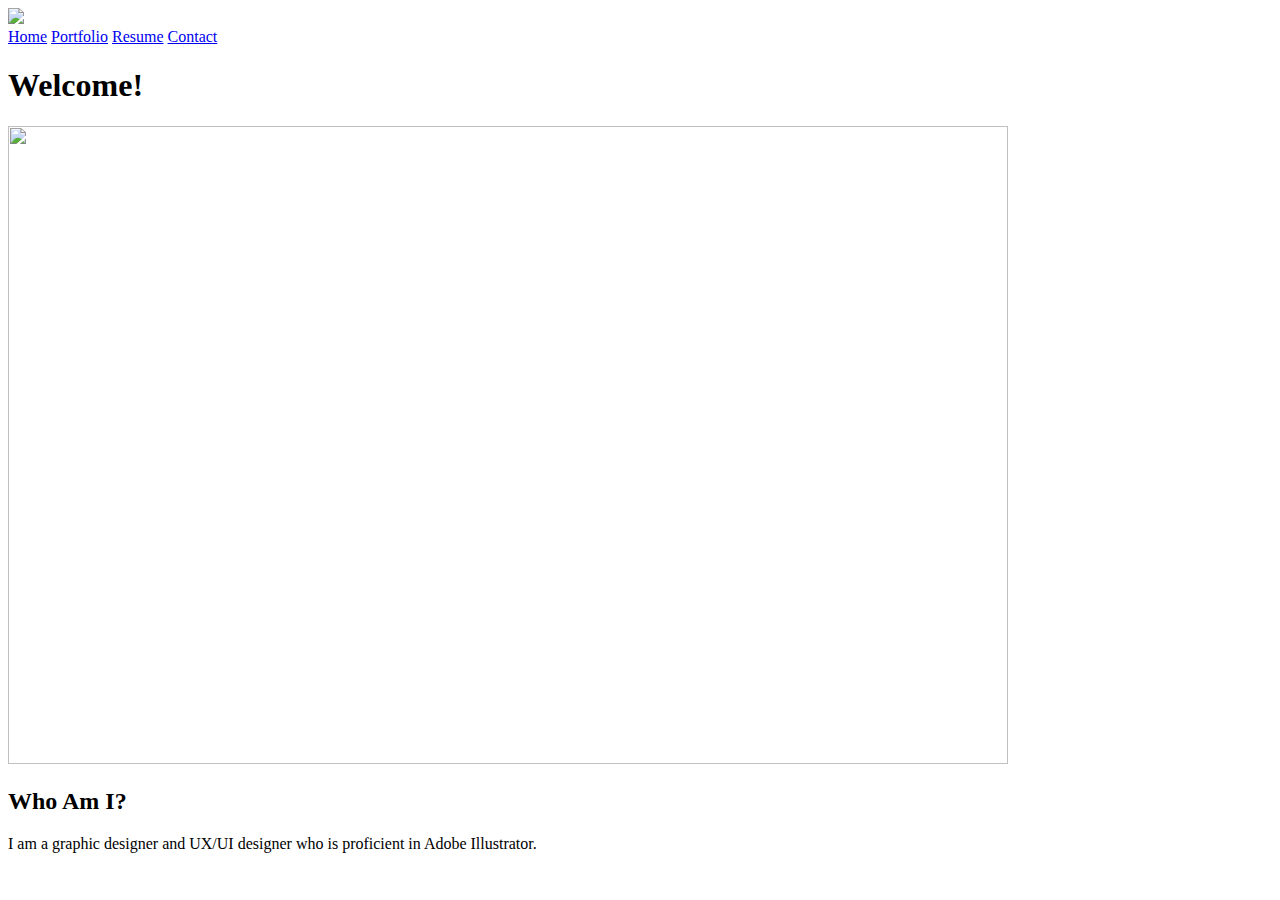
==== index.html @ e21f8df8 "Add files via upload" ====
<!DOCTYPE html>
<html lang="en">
<head>
    <meta charset="UTF-8">
    <meta name="viewport" content="width=device-width, initial-scale=1.0">
    <link rel="stylesheet" href="css/style.css">
    <title>Document</title>
</head>

<body>
   <div class="nav">
       <img class="logo" src="img/Newlogo-01.png">
       <div class="right">
           <a href="#">Home</a>
           <a href="#">Portfolio</a>
           <a href="#">Resume</a>
           <a href="#">Contact</a>
       </div>
   </div>
       
        <div class="welcome">
            <h1>Welcome!</h1>
        </div>
    <div class="background">
        <div class="column">
            <img src="img/IMG_1229.jpg" width="1000px" height="638px" class="profilepic">
            <div class="profileimg"></div>
            <h2>Who Am I?</h2>
            <p>I am a graphic designer and UX/UI designer who is proficient in Adobe Illustrator.</p>

        </div>
    </div>    
</body>

</html>
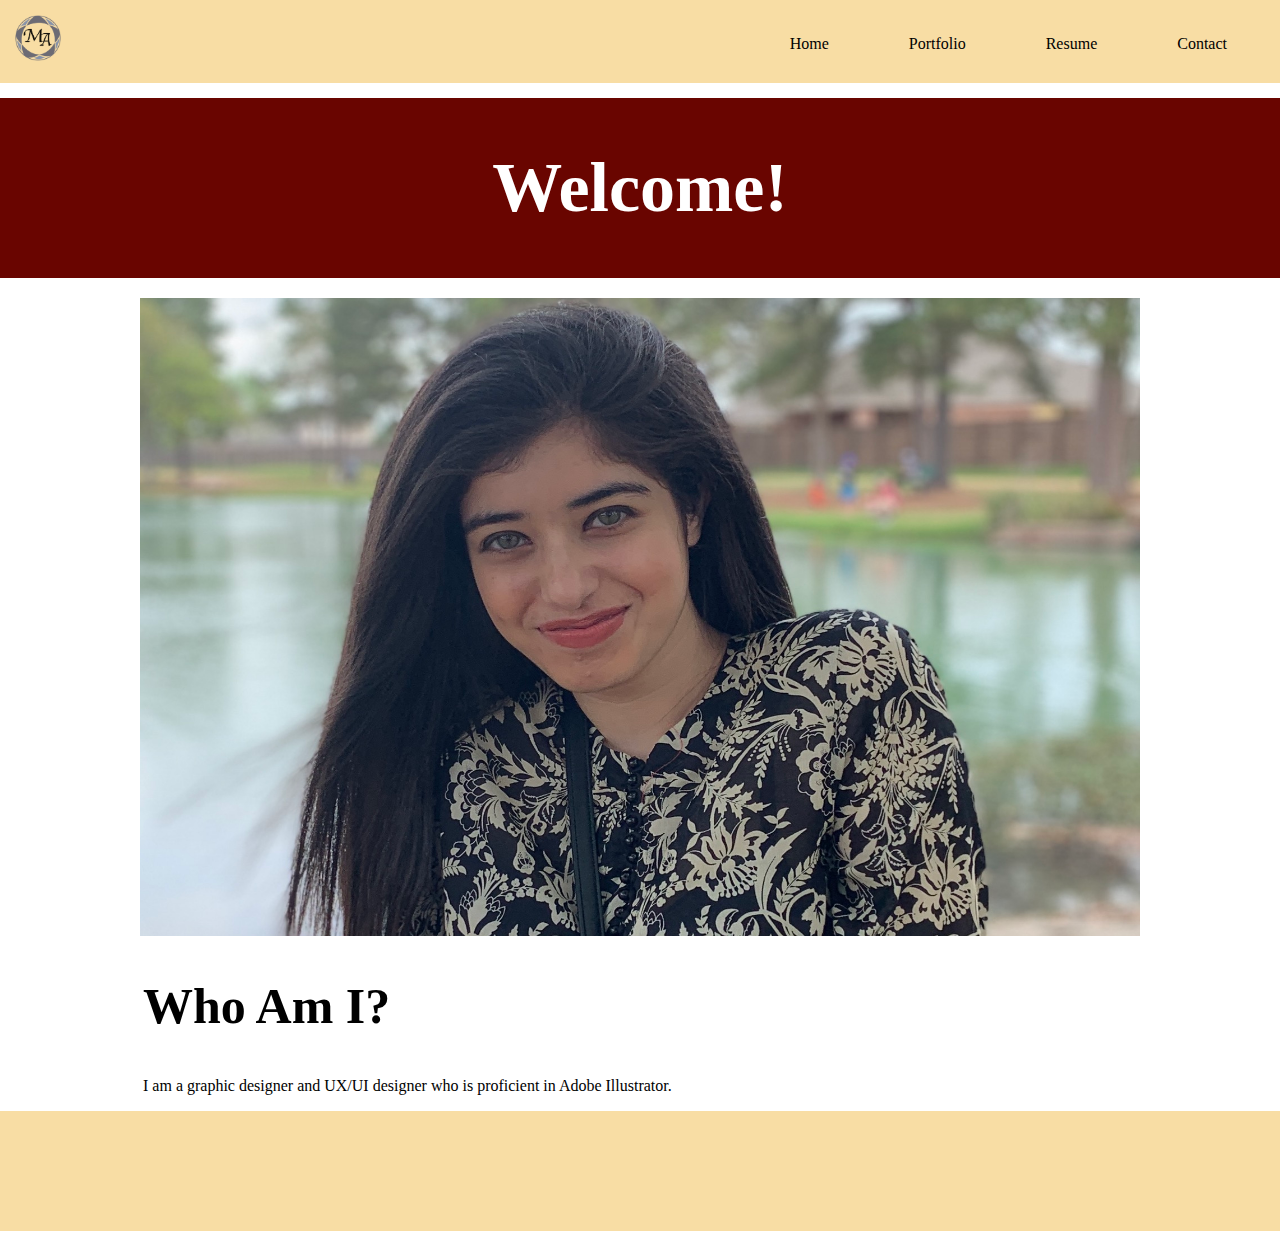
==== commit e16ca745: "changes" ====
--- a/index.html
+++ b/index.html
@@ -32,4 +32,6 @@
     </div>    
 </body>
 
+<footer></footer>
+
 </html>--- a/css/style.css
+++ b/css/style.css
@@ -0,0 +1,80 @@
+.nav {
+    display: flex;
+    background-color: #F8DDA4;
+    padding: 20px;
+    margin-top: -15px;
+    margin-left: -15px;
+    margin-right: -15px;
+}
+
+.logo, .right {
+    height: 50px;
+    display: flex;
+    justify-content: center;
+    align-items: flex-end;
+}
+
+.right a {
+    color: black;
+    padding: 10px;
+    text-decoration: none;
+    float: right;
+    padding-left: 40px;
+    padding-right: 40px;
+}
+
+.right {
+    width: 100%;
+    display: flex;
+    justify-content: flex-end;
+}
+
+.logo {
+    display: flex;
+    justify-content: flex-start;
+    align-items: center;
+}
+
+.welcome {
+    background-color: #690500;
+    margin-top: 15px;
+    text-align: center;
+    font-size: 35px;
+    padding: 3px;
+    color: white;
+    margin-left: -15px;
+    margin-right: -15px;
+}
+
+
+h2, p {
+    padding-left: 75px;
+}
+
+h2 {
+    font-size: 50px;
+}
+
+.column {
+    margin-left: 60px;
+    margin-right: 60px;
+}
+
+.background {
+    background-image: url("img/19742.jpg");
+}
+
+.profilepic {
+    display: block;
+    margin-left: auto;
+    margin-right: auto;
+    padding-top: 20px;
+}
+
+footer {
+    background-color: #F8DDA4;
+    padding: 60px;
+    margin-left: -15px;
+    margin-right: -15px;
+    margin-bottom: -15px;
+}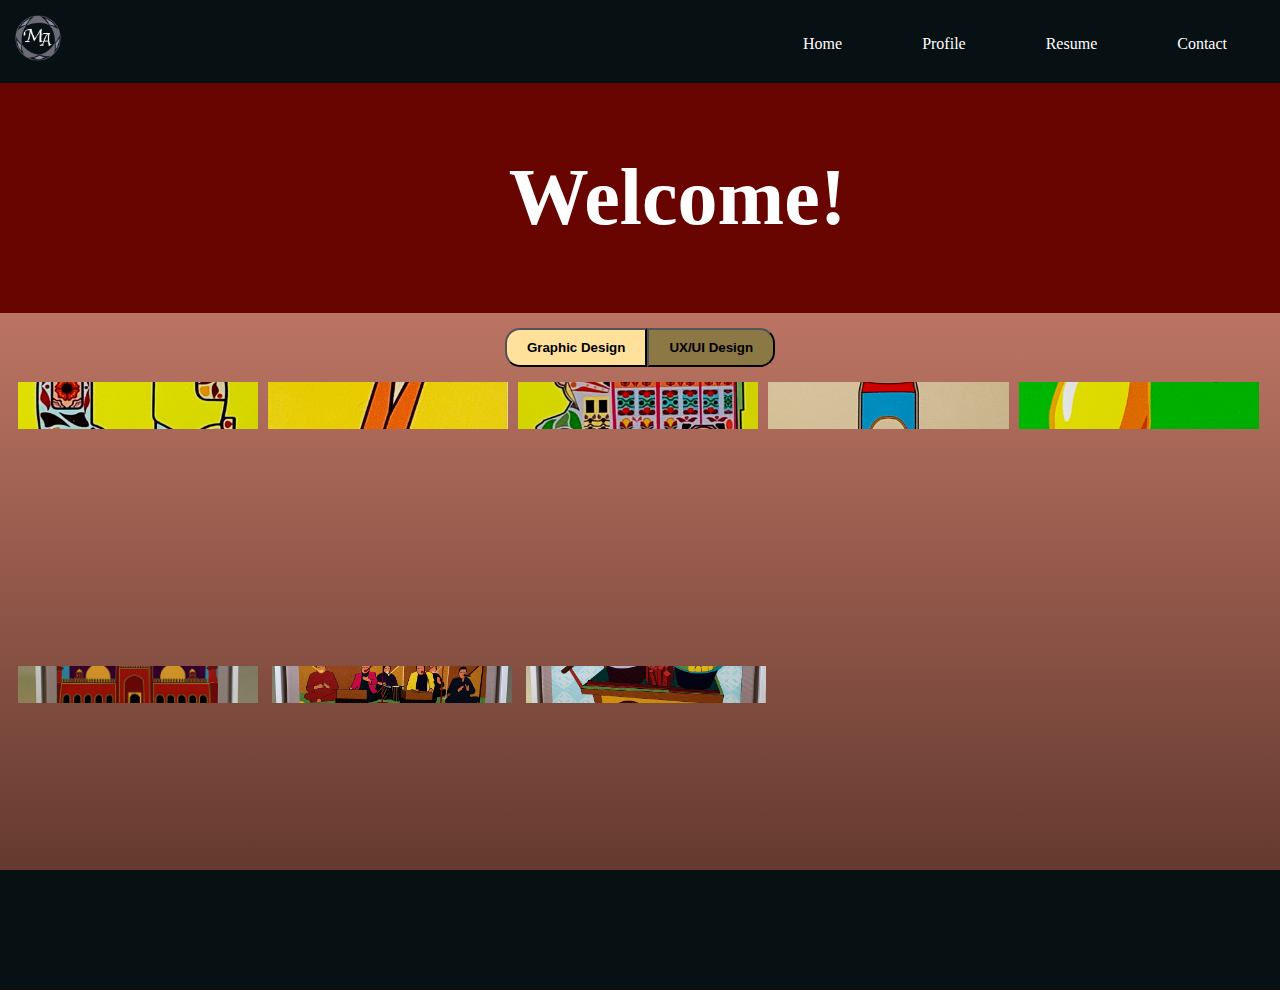
==== commit 49776792: "Changes" ====
--- a/index.html
+++ b/index.html
@@ -9,25 +9,43 @@
 
 <body>
    <div class="nav">
-       <img class="logo" src="img/Newlogo-01.png">
+       <img class="logo" src="img/Newlogo-12.png">
        <div class="right">
            <a href="#">Home</a>
-           <a href="#">Portfolio</a>
+           <a href="#">Profile</a>
            <a href="#">Resume</a>
            <a href="#">Contact</a>
        </div>
    </div>
-       
+    
+   <div class="background">
         <div class="welcome">
-            <h1>Welcome!</h1>
+            <h2>Welcome!</h2>
         </div>
-    <div class="background">
-        <div class="column">
-            <img src="img/IMG_1229.jpg" width="1000px" height="638px" class="profilepic">
-            <div class="profileimg"></div>
-            <h2>Who Am I?</h2>
-            <p>I am a graphic designer and UX/UI designer who is proficient in Adobe Illustrator.</p>
 
+        <div class="buttons">
+            <button class="button graphicdesign">Graphic Design</button>
+            <button class="button uxui">UX/UI Design</button>
+        </div>
+        <div class="gallery">
+            <div class="row1">
+                <img src="Graphic Design/IMG_0782-01.jpg">
+                <img src="Graphic Design/IMG_0784-01.jpg">
+                <img src="Graphic Design/IMG_0785-01.jpg">
+                <img src="Graphic Design/IMG_0786-01.jpg">
+                <img src="Graphic Design/IMG_0787-01.jpg">
+            </div>
+            <div class="row2">
+                <img src="Graphic Design/HPSquare2.pdf">
+                <img src="Graphic Design/HpSquare3.pdf">
+                <img src="Graphic Design/HPDigitalSign.pdf" class="sign">
+                <img src="Graphic Design/HPOsquare.pdf">
+            </div>
+            <div class="row3">
+                <img src="Graphic Design/IMG_0766.JPG">
+                <img src="Graphic Design/IMG_0767.JPG">
+                <img src="Graphic Design/IMG_0769.jpg">
+            </div>
         </div>
     </div>    
 </body>
--- a/css/style.css
+++ b/css/style.css
@@ -1,6 +1,6 @@
 .nav {
     display: flex;
-    background-color: #F8DDA4;
+    background-color: #071013;
     padding: 20px;
     margin-top: -15px;
     margin-left: -15px;
@@ -15,7 +15,7 @@
 }
 
 .right a {
-    color: black;
+    color: white;
     padding: 10px;
     text-decoration: none;
     float: right;
@@ -35,20 +35,11 @@
     align-items: center;
 }
 
-.welcome {
-    background-color: #690500;
-    margin-top: 15px;
-    text-align: center;
-    font-size: 35px;
-    padding: 3px;
-    color: white;
-    margin-left: -15px;
-    margin-right: -15px;
-}
 
 
 h2, p {
     padding-left: 75px;
+    color: white;
 }
 
 h2 {
@@ -60,9 +51,6 @@
     margin-right: 60px;
 }
 
-.background {
-    background-image: url("img/19742.jpg");
-}
 
 .profilepic {
     display: block;
@@ -72,9 +60,90 @@
 }
 
 footer {
-    background-color: #F8DDA4;
+    background-color: #071013;
     padding: 60px;
     margin-left: -15px;
     margin-right: -15px;
     margin-bottom: -15px;
+    margin-top: -15px;
+}
+
+.background {
+    background-image: linear-gradient(to bottom, #E08D79, #63382E);
+    margin-left: -15px;
+    margin-right: -15px;
+    margin-bottom: -15px;
+    padding-bottom: 30px;
+}
+
+.graphicdesign {
+    background-color: #FFE19C;
+    padding-top: 10px;
+    padding-bottom: 10px;
+    padding-left: 20px;
+    padding-right: 20px;
+    margin-top: 15px;
+    text-align: center;
+    font-weight: bold;
+    border-top-left-radius: 15px;
+    border-bottom-left-radius: 15px;
+}
+
+.uxui {
+    background-color: #8B7845;
+    padding-top: 10px;
+    padding-bottom: 10px;
+    padding-left: 20px;
+    padding-right: 20px;
+    margin-top: 15px;
+    text-align: center;
+    font-weight: bold;
+    border-top-right-radius: 15px;
+    border-bottom-right-radius: 15px;
+}
+
+.buttons {
+    display: flex;
+    flex-direction: row;
+    justify-content: center;
+}
+
+.gallery {
+    display: grid;
+    grid-template-rows: 5 3vw;
+    margin-top: 10px;
+    margin-right: 10px;
+    margin-left: 20px;
+}
+
+.row1 {
+    display: flex;
+    flex-direction: row;
+}
+
+.gallery img {
+    width: 19%;
+    height: 19%;
+    object-fit: cover;
+    padding: 5px;
+}
+
+.row2 {
+    display: flex;
+    flex-direction: row;
+    flex-wrap: wrap;
+}
+
+.welcome {
+    background-color: #690500;
+    color: white;
+    padding-top: 3px;
+    padding-bottom: 3px;
+    padding-right: 20px;
+    padding-left: 20px;
+    text-align: center;
+}
+
+h2 {
+    font-size: 80px;
 }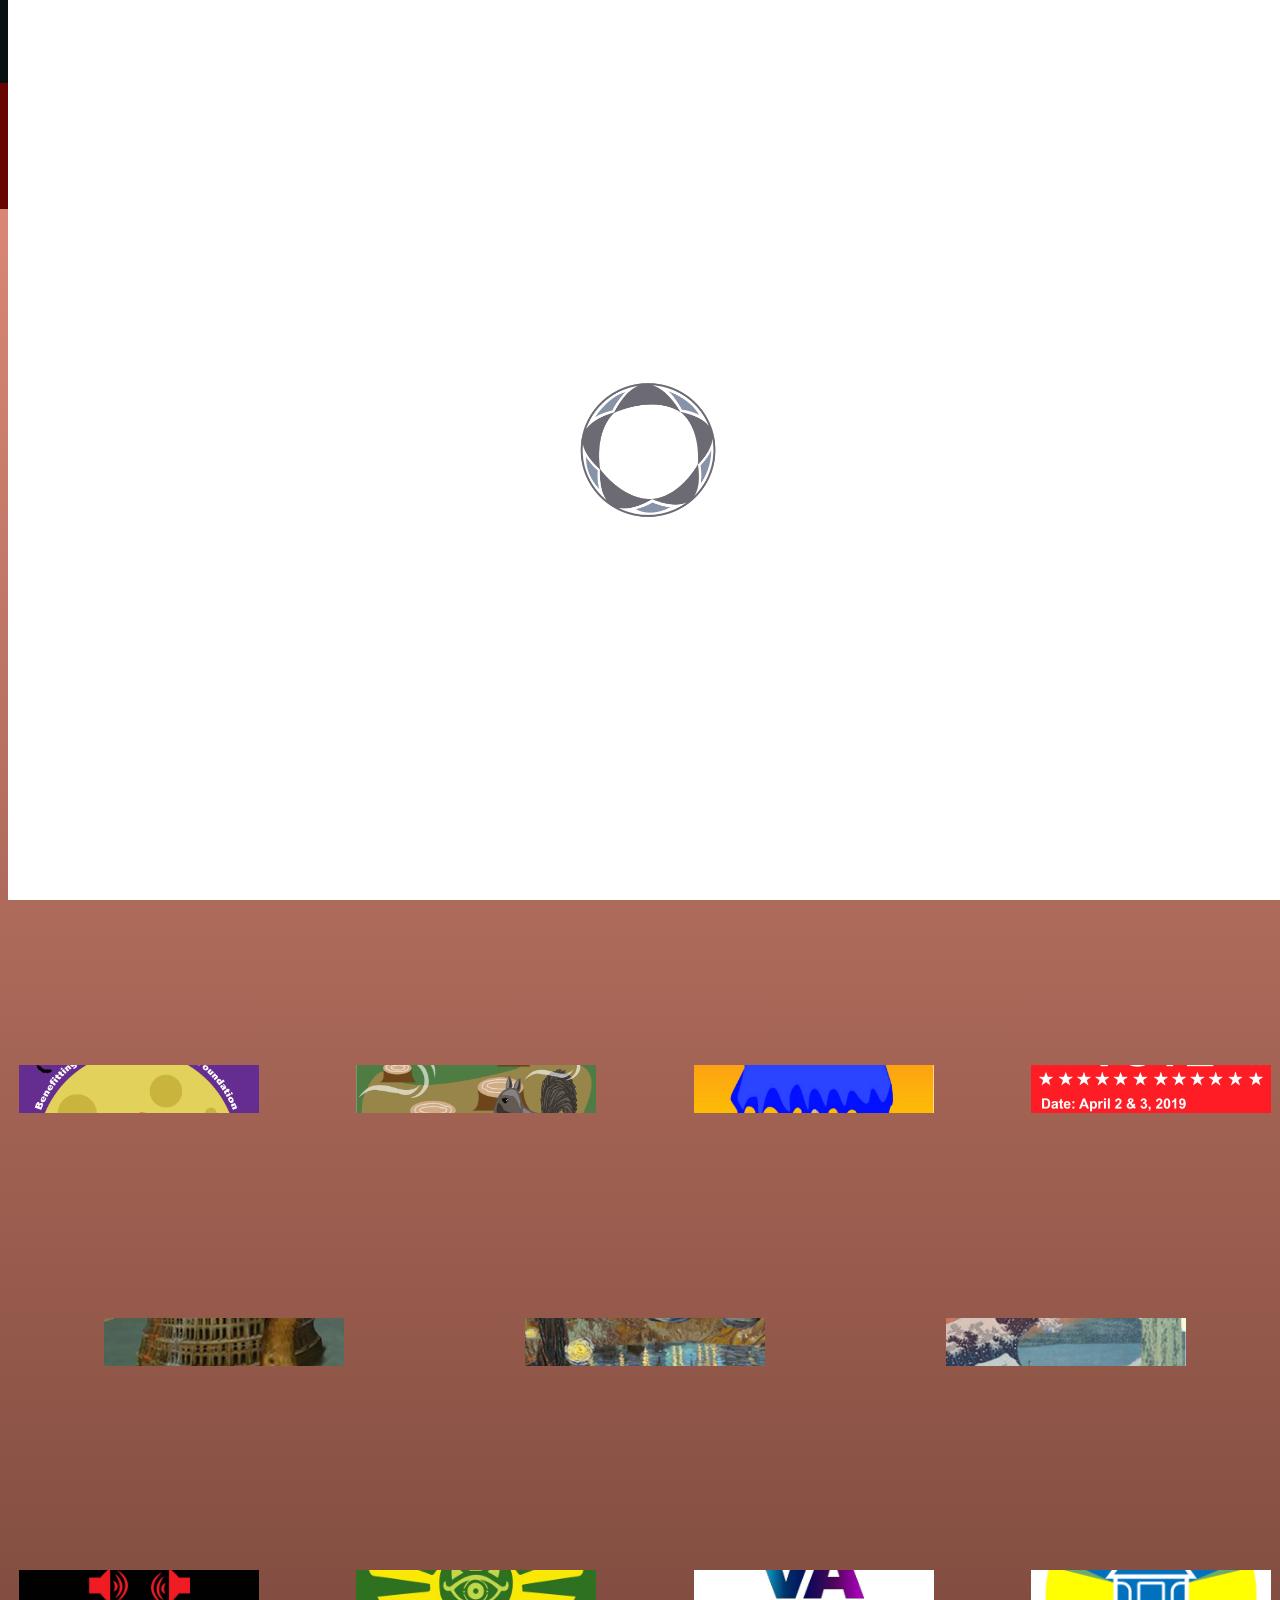
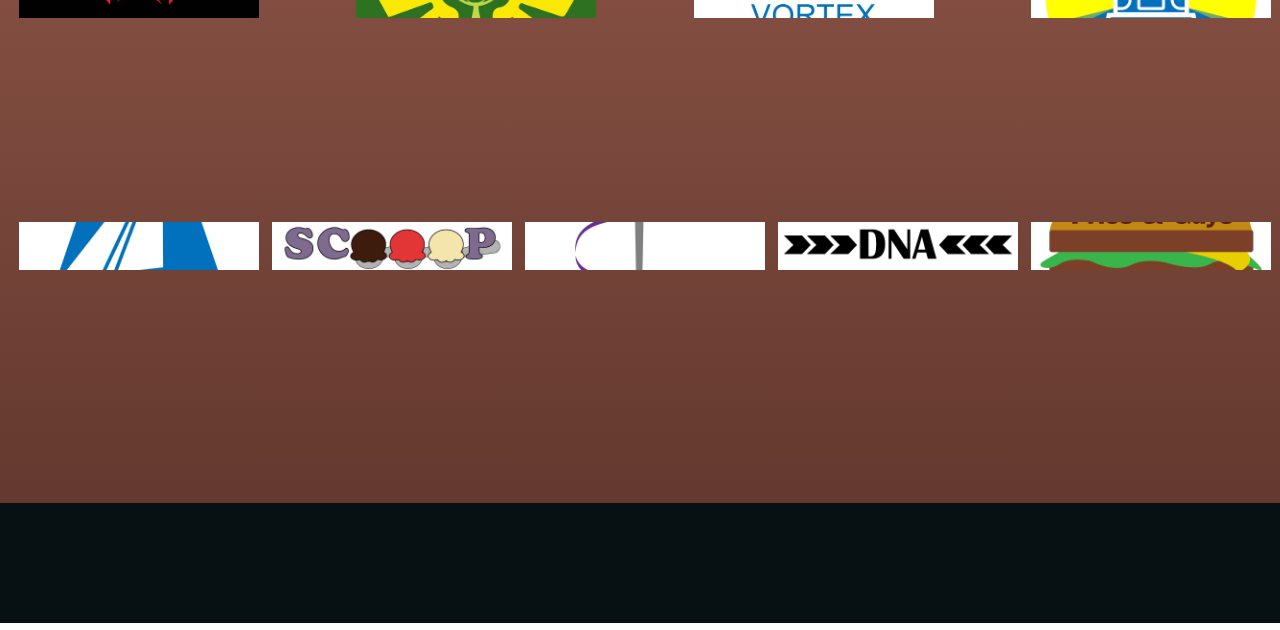
==== commit d8c0e14a: "iterated version 1" ====
--- a/index.html
+++ b/index.html
@@ -19,37 +19,65 @@
    </div>
     
    <div class="background">
-        <div class="welcome">
-            <h2>Welcome!</h2>
+        <div class="banner">
+            <h2 class="welcome">Welcome!</h2>
         </div>
 
         <div class="buttons">
             <button class="button graphicdesign">Graphic Design</button>
             <button class="button uxui">UX/UI Design</button>
         </div>
+
         <div class="gallery">
             <div class="row1">
-                <img src="Graphic Design/IMG_0782-01.jpg">
-                <img src="Graphic Design/IMG_0784-01.jpg">
-                <img src="Graphic Design/IMG_0785-01.jpg">
-                <img src="Graphic Design/IMG_0786-01.jpg">
-                <img src="Graphic Design/IMG_0787-01.jpg">
+                <img class="imgthumbnail" src="Graphic Design/thesis1-01.jpg">
+                <img class="imgthumbnail" src="Graphic Design/thesis2-01.jpg">
+                <img class="imgthumbnail" src="Graphic Design/thesis3-01.jpg">
             </div>
             <div class="row2">
-                <img src="Graphic Design/HPSquare2.pdf">
-                <img src="Graphic Design/HpSquare3.pdf">
-                <img src="Graphic Design/HPDigitalSign.pdf" class="sign">
-                <img src="Graphic Design/HPOsquare.pdf">
+                <img class="imgthumbnail" src="Graphic Design/IMG_0782-01.jpg">
+                <img class="imgthumbnail" src="Graphic Design/IMG_0784-01.jpg">
+                <img class="imgthumbnail" src="Graphic Design/IMG_0785-01.jpg">
+                <img class="imgthumbnail" src="Graphic Design/IMG_0786-01.jpg">
+                <img class="imgthumbnail" src="Graphic Design/IMG_0787-01.jpg">
             </div>
             <div class="row3">
-                <img src="Graphic Design/IMG_0766.JPG">
-                <img src="Graphic Design/IMG_0767.JPG">
-                <img src="Graphic Design/IMG_0769.jpg">
+                <img class="imgthumbnail" src="Graphic Design/HPSquare2-01.jpg">
+                <img class="imgthumbnail" src="Graphic Design/HpSquare3.jpg">
+                <img class="imgthumbnail" src="Graphic Design/HPDigitalSignSqaure-01.jpg">
+                <img class="imgthumbnail" src="Graphic Design/HPOsquare.jpg">
+            </div>
+            <div class="row4">
+                <img class="imgthumbnail" src="Graphic Design/BooBashSqaure-01.jpg">
+                <img class="imgthumbnail" src="Graphic Design/Environment poster sqaure 2-01.jpg">
+                <img class="imgthumbnail" src="Graphic Design/Environment Poster Square 2-01-01.jpg">
+                <img class="imgthumbnail" src="Graphic Design/SGADebate&VoteSquare-01.jpg">
+            </div>
+            <div class="row5">
+                <img class="imgthumbnail" src="Graphic Design/Alt Fibres Homework part 1.jpg">
+                <img class="imgthumbnail" src="Graphic Design/Alt Fibres Homework part 2-01.jpg">
+                <img class="imgthumbnail" src="Graphic Design/Alt Fibres Homework part 8-01.jpg">
+            </div>
+            <div class="row6">
+                <img class="imgthumbnail" src="Graphic Design/Logodesignday9-01.jpg">
+                <img class="imgthumbnail" src="Graphic Design/ZeldaGuide.jpg">
+                <img class="imgthumbnail" src="Graphic Design/VortexAnalytics.jpg">
+                <img class="imgthumbnail" src="Graphic Design/Designhil(1)-07.jpg">
+            </div>
+            <div class="row7">
+                <img class="imgthumbnail" src="Graphic Design/Designhil(1)-01.jpg">
+                <img class="imgthumbnail" src="Graphic Design/Designhil(1)-02.jpg">
+                <img class="imgthumbnail" src="Graphic Design/Designhil(1)-03.jpg">
+                <img class="imgthumbnail" src="Graphic Design/Designhil(1)-05.jpg">
+                <img class="imgthumbnail" src="Graphic Design/Designhil(1)-06.jpg">
             </div>
         </div>
     </div>    
 </body>
-
 <footer></footer>
-
+<div class="preloader">
+    <img src="Graphic Design/Newlogo-13.png" class="loading">
+</div>
+<script src="https://ajax.googleapis.com/ajax/libs/jquery/3.4.1/jquery.min.js"></script>
+<script src="js/index.js"></script>
 </html>--- a/css/style.css
+++ b/css/style.css
@@ -18,9 +18,10 @@
     color: white;
     padding: 10px;
     text-decoration: none;
-    float: right;
     padding-left: 40px;
     padding-right: 40px;
+    display: flex;
+    justify-content: flex-end;
 }
 
 .right {
@@ -106,35 +107,79 @@
     display: flex;
     flex-direction: row;
     justify-content: center;
+    margin: 20px;
 }
 
 .gallery {
     display: grid;
     grid-template-rows: 5 3vw;
-    margin-top: 10px;
+    margin-top: 20px;
     margin-right: 10px;
     margin-left: 20px;
+    margin-bottom: 20px;
 }
 
 .row1 {
     display: flex;
     flex-direction: row;
+    justify-content: center;
+}
+
+.row2 {
+    display: flex;
+    flex-direction: row;
+    justify-content: space-evenly;
 }
 
 .gallery img {
     width: 19%;
     height: 19%;
     object-fit: cover;
-    padding: 5px;
-}
-
-.row2 {
-    display: flex;
-    flex-direction: row;
-    flex-wrap: wrap;
-}
-
-.welcome {
+    padding: 6px;
+}
+
+.row3 {
+    display: flex;
+    flex-direction: row;
+    flex-wrap: wrap;
+    justify-content: center;
+}
+
+.row4 {
+    display: flex;
+    flex-direction: row;
+    flex-wrap: wrap;
+    justify-content: space-between;
+}
+
+.row5 {
+    display: flex;
+    flex-direction: row;
+    flex-wrap: wrap;
+    justify-content: space-around;
+}
+
+.row6 {
+    display: flex;
+    flex-direction: row;
+    flex-wrap: wrap;
+    justify-content: space-between;
+}
+
+.row7 {
+    display: flex;
+    flex-direction: row;
+    flex-wrap: wrap;
+    justify-content: space-around;
+}
+
+.row8 {
+    display: flex;
+    flex-direction: row;
+    flex-wrap: wrap;
+}
+
+.banner {
     background-color: #690500;
     color: white;
     padding-top: 3px;
@@ -142,8 +187,53 @@
     padding-right: 20px;
     padding-left: 20px;
     text-align: center;
-}
-
-h2 {
-    font-size: 80px;
-}+    height: 120px;
+    display: flex;
+    justify-content: center;
+    align-items: center;
+}
+
+.welcome {
+    font-size: 100px;
+    padding-top: 3px;
+    padding-bottom: 10px;
+    display: flex;
+}
+
+.thesis1 {
+    background-color: #EE5622;
+    display: flex;
+}
+
+.overlayimg1 {
+    background-image: url();
+}
+
+.preloader {
+    position: fixed;
+    width: 100%;
+    height: 100vh;
+    z-index: 100000;
+    background-color: white;
+    top: 0;
+    display: flex;
+    align-items: center;
+}
+  
+.loading {
+    animation: spin 3s ease;
+    width: 150px;
+    margin: 0 auto;
+}
+  
+@keyframes spin {
+    0% {
+      transform: rotate(0deg);
+    }
+    50% {
+      transform: rotate(360deg);
+    }
+    100% {
+      transform: rotate(720deg);
+    }
+}
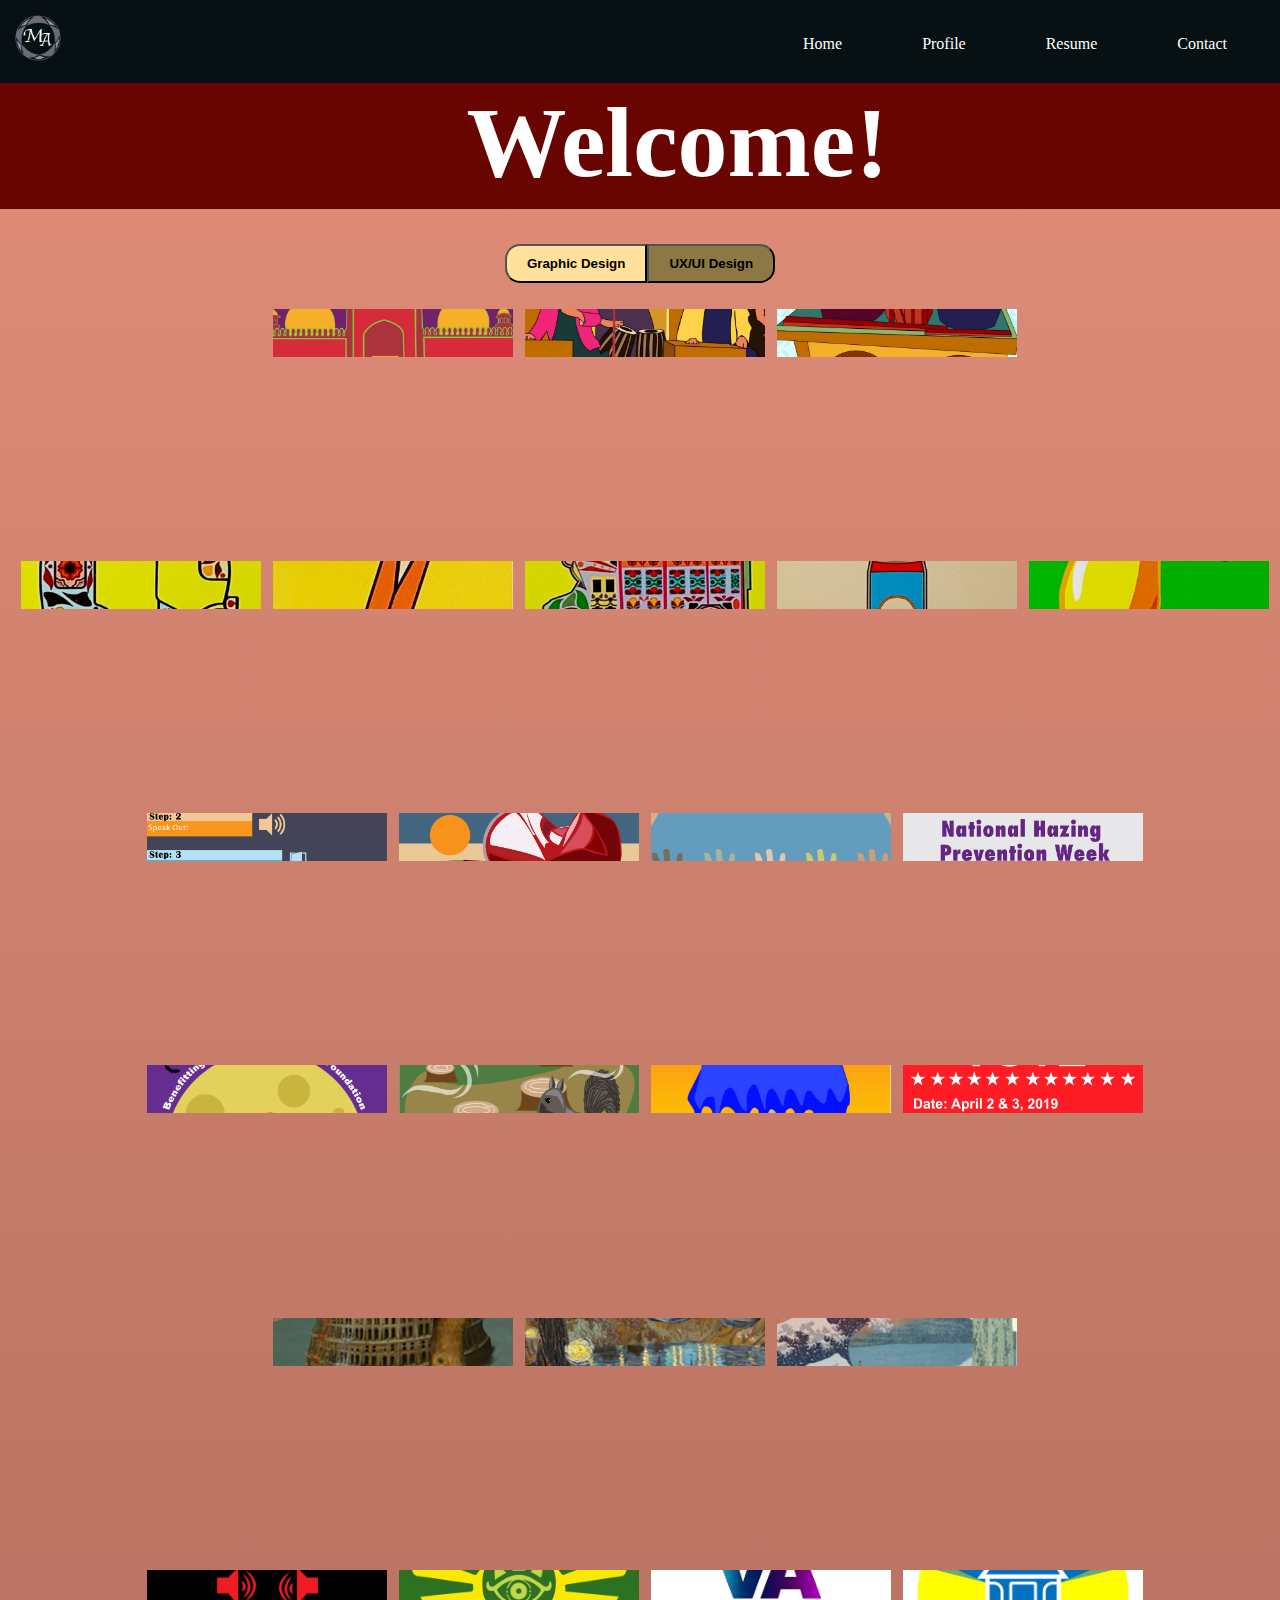
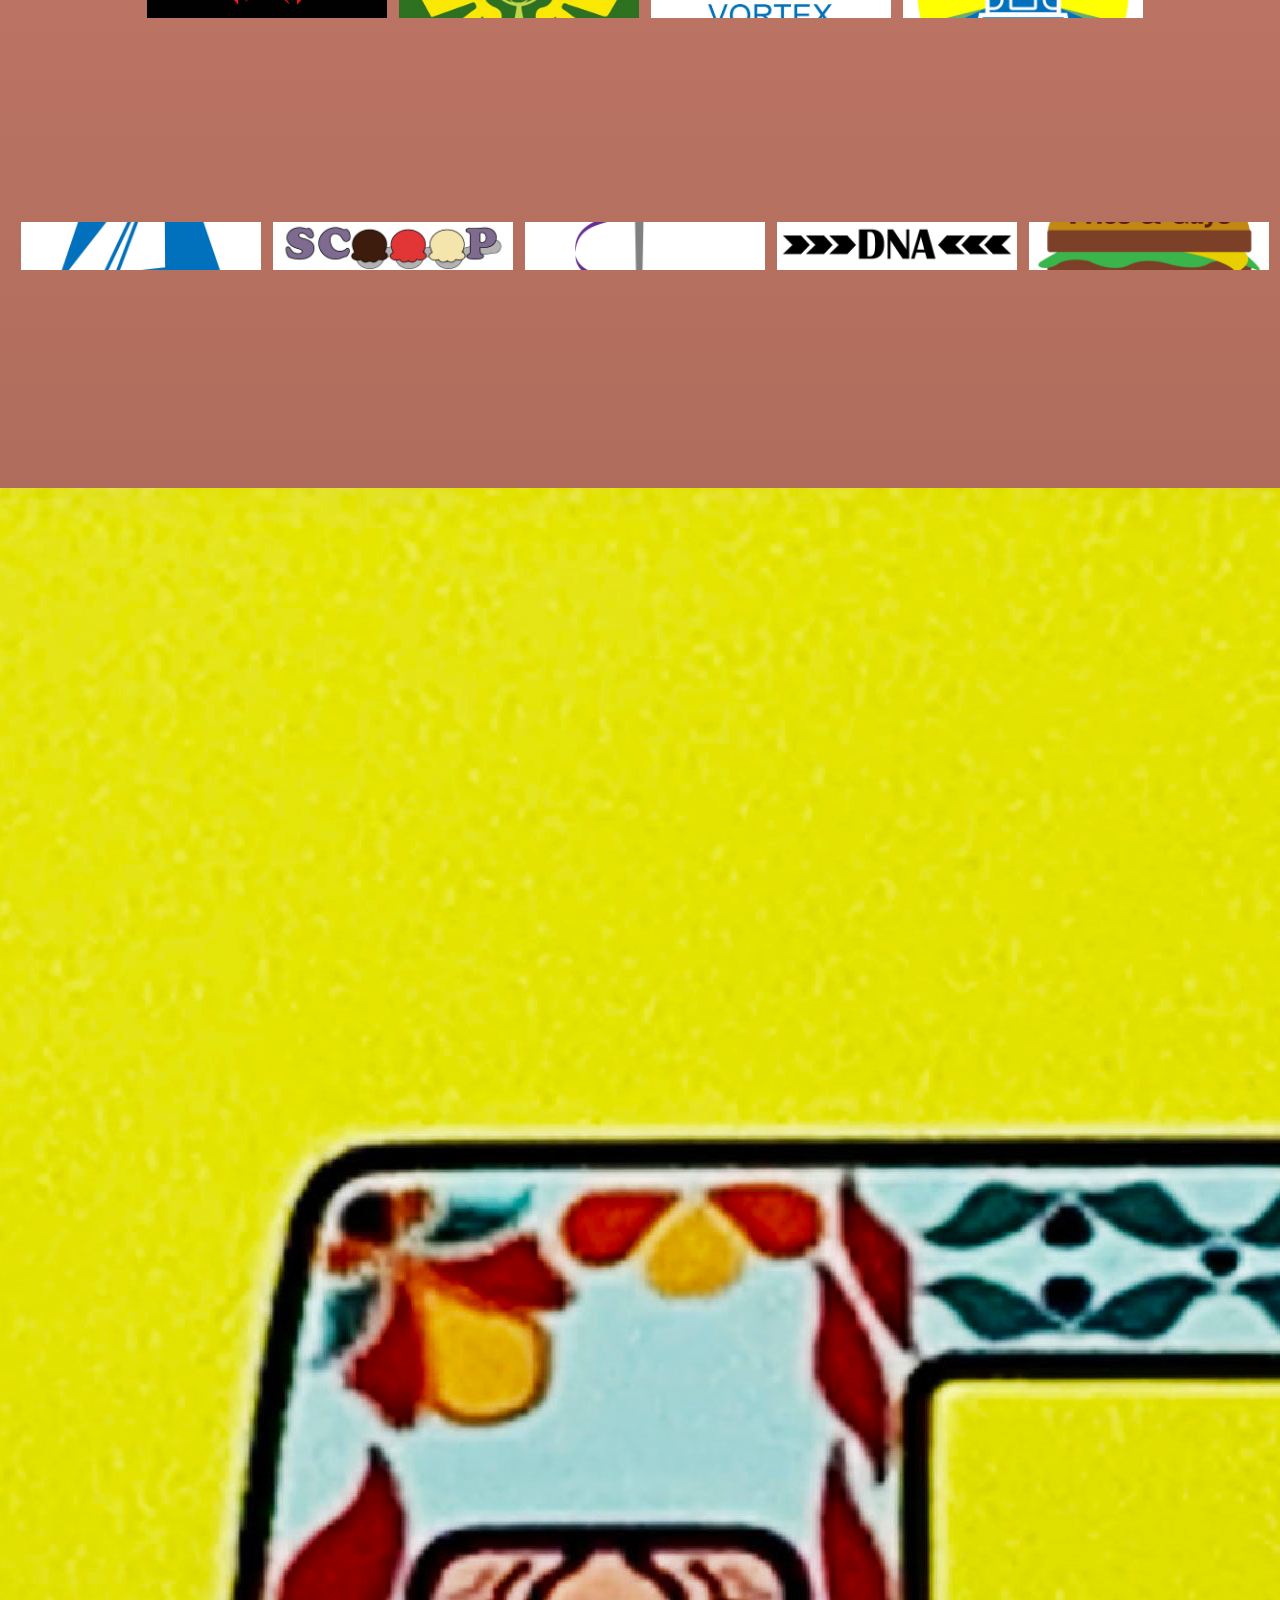
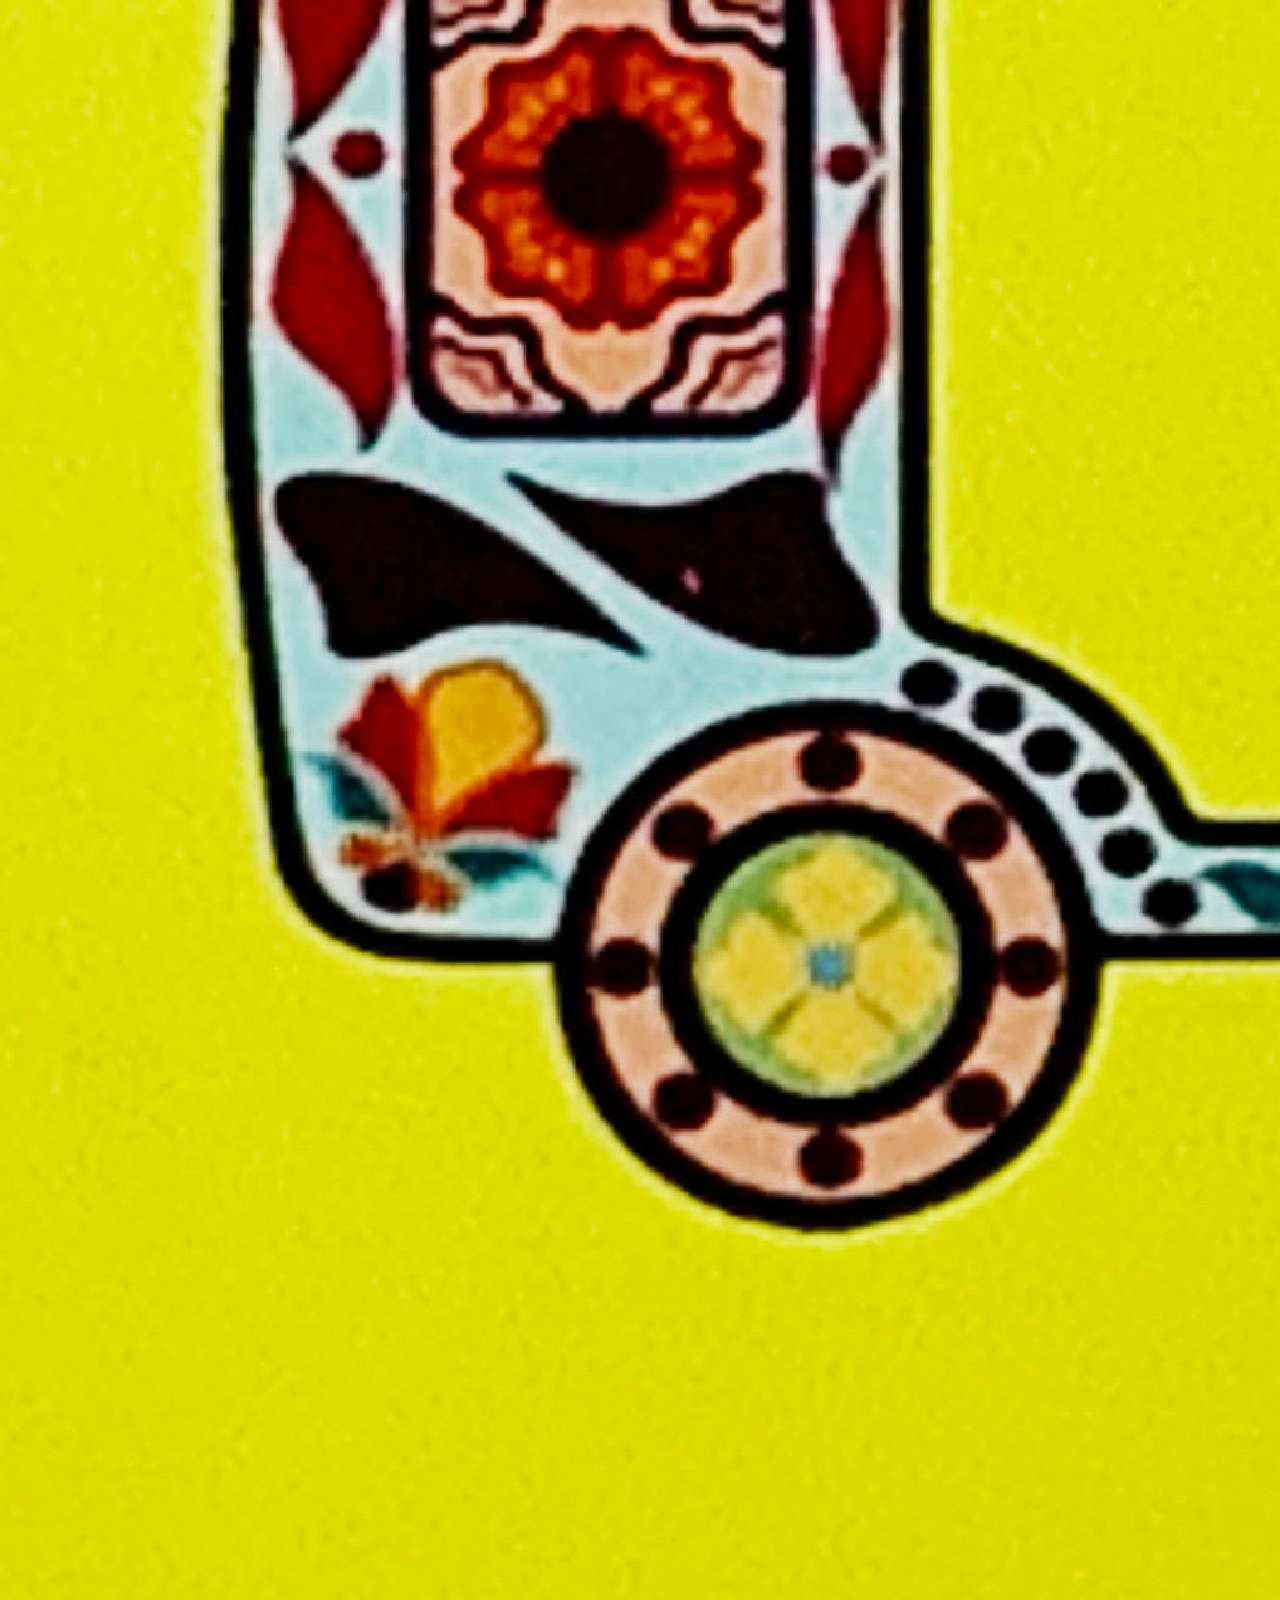
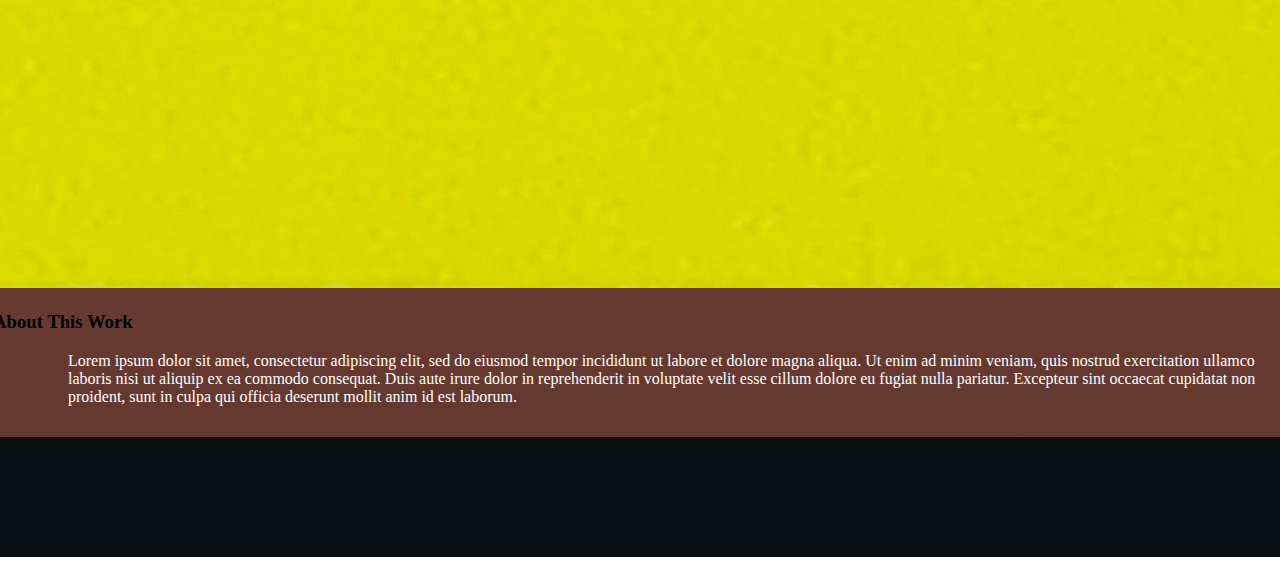
==== commit 42933d3f: "iteration 2" ====
--- a/index.html
+++ b/index.html
@@ -72,6 +72,11 @@
                 <img class="imgthumbnail" src="Graphic Design/Designhil(1)-06.jpg">
             </div>
         </div>
+        <div class="overlayimg">
+            <img src="Graphic Design/IMG_0782-01.jpg">
+            <h3>About This Work</h3>
+            <p>Lorem ipsum dolor sit amet, consectetur adipiscing elit, sed do eiusmod tempor incididunt ut labore et dolore magna aliqua. Ut enim ad minim veniam, quis nostrud exercitation ullamco laboris nisi ut aliquip ex ea commodo consequat. Duis aute irure dolor in reprehenderit in voluptate velit esse cillum dolore eu fugiat nulla pariatur. Excepteur sint occaecat cupidatat non proident, sunt in culpa qui officia deserunt mollit anim id est laborum.</p>
+        </div>
     </div>    
 </body>
 <footer></footer>
--- a/css/style.css
+++ b/css/style.css
@@ -128,7 +128,7 @@
 .row2 {
     display: flex;
     flex-direction: row;
-    justify-content: space-evenly;
+    justify-content: center;
 }
 
 .gallery img {
@@ -149,34 +149,35 @@
     display: flex;
     flex-direction: row;
     flex-wrap: wrap;
-    justify-content: space-between;
+    justify-content: center;
 }
 
 .row5 {
     display: flex;
     flex-direction: row;
     flex-wrap: wrap;
-    justify-content: space-around;
+    justify-content: center;
 }
 
 .row6 {
     display: flex;
     flex-direction: row;
     flex-wrap: wrap;
-    justify-content: space-between;
+    justify-content: center;
 }
 
 .row7 {
     display: flex;
     flex-direction: row;
     flex-wrap: wrap;
-    justify-content: space-around;
+    justify-content: center;
 }
 
 .row8 {
     display: flex;
     flex-direction: row;
     flex-wrap: wrap;
+    justify-content: center;
 }
 
 .banner {
@@ -218,6 +219,7 @@
     top: 0;
     display: flex;
     align-items: center;
+    object-fit: cover;
 }
   
 .loading {
@@ -237,3 +239,7 @@
       transform: rotate(720deg);
     }
 }
+
+.overlayimg {
+    
+}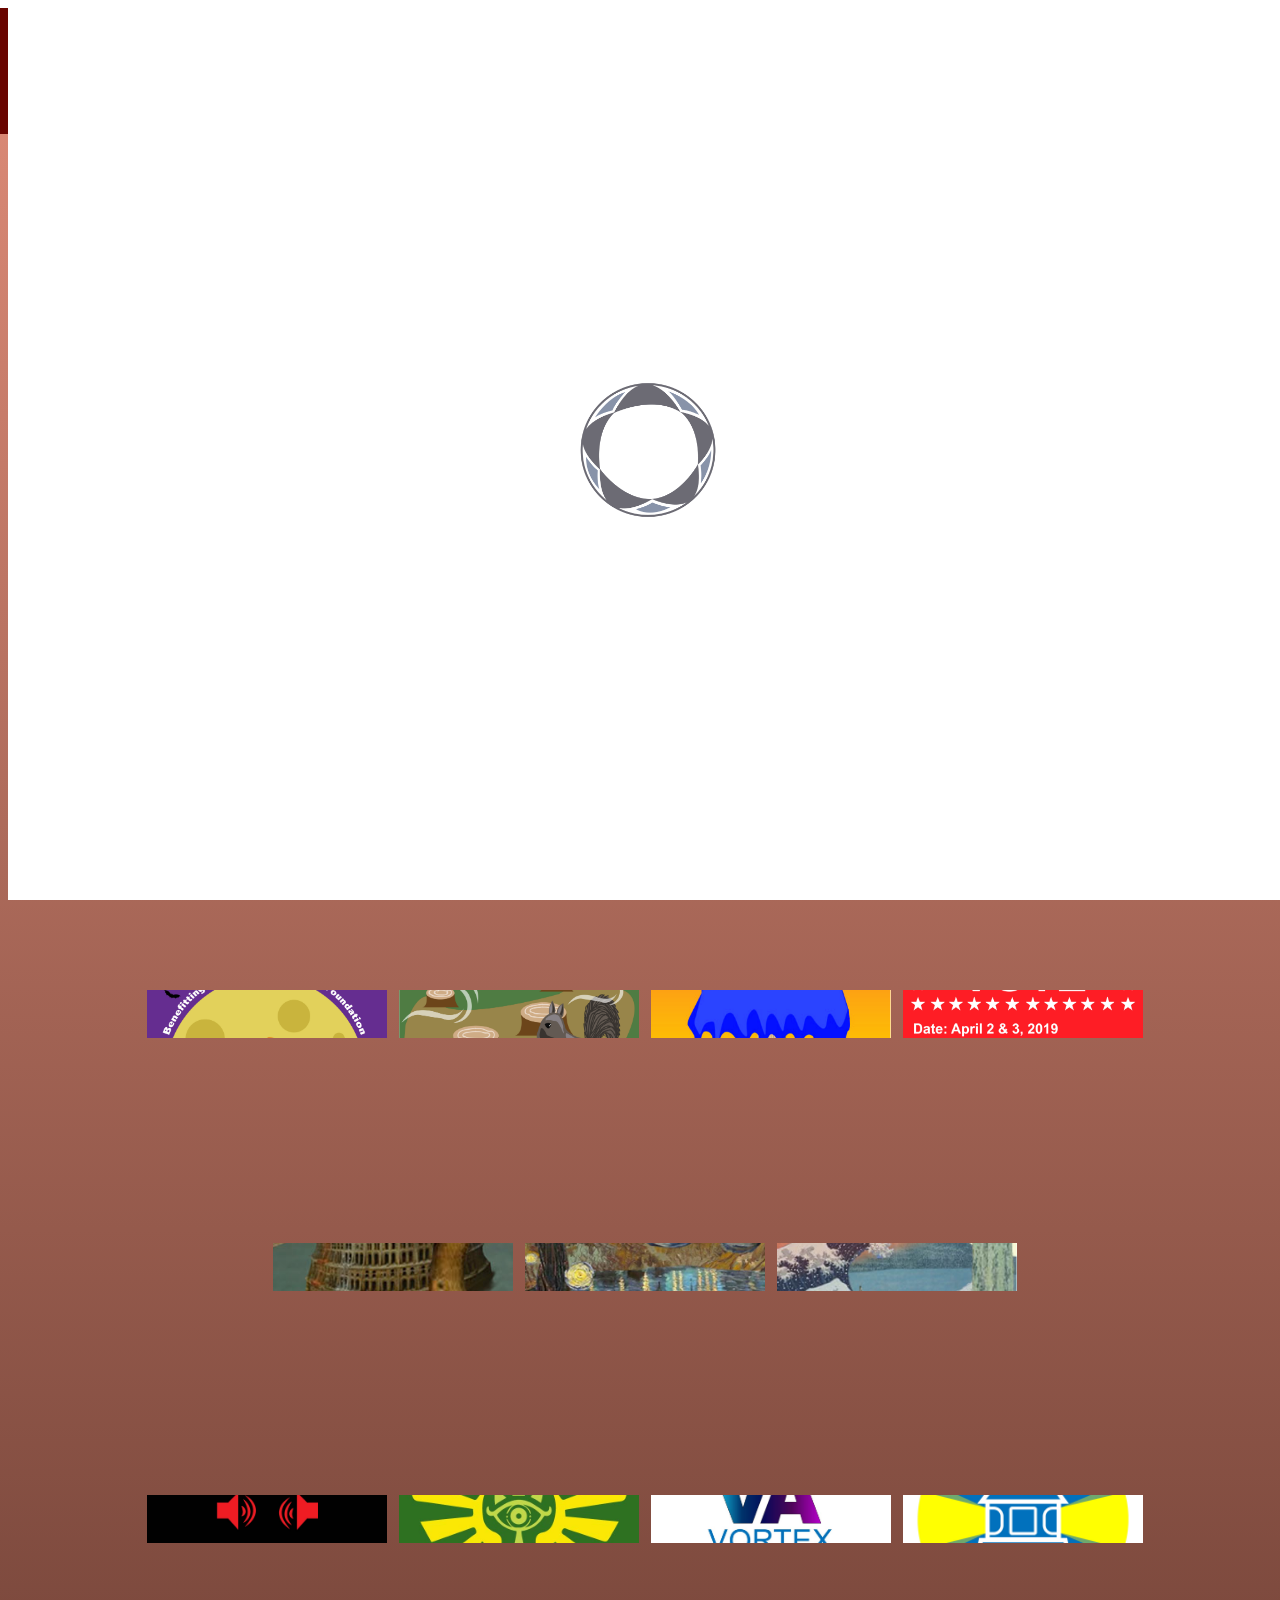
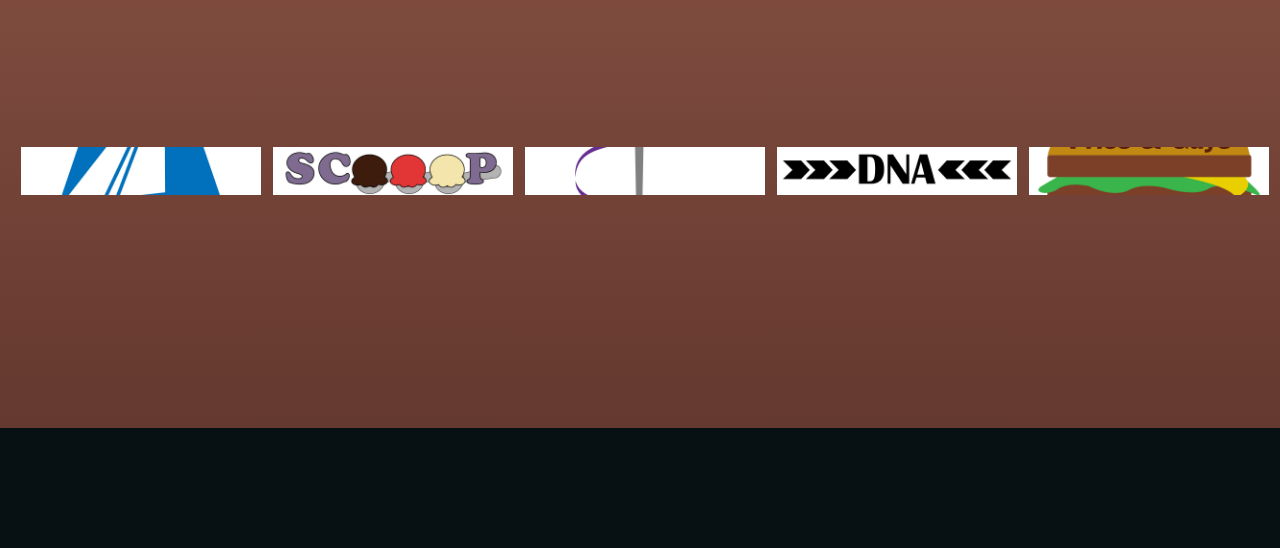
==== commit 0103c3b9: "iteration 3" ====
--- a/index.html
+++ b/index.html
@@ -8,7 +8,7 @@
 </head>
 
 <body>
-   <div class="nav">
+   <!--<div class="nav">
        <img class="logo" src="img/Newlogo-12.png">
        <div class="right">
            <a href="#">Home</a>
@@ -16,7 +16,34 @@
            <a href="#">Resume</a>
            <a href="#">Contact</a>
        </div>
-   </div>
+   </div>-->
+
+   <nav class="navbar navbar-expand-lg navbar-light customNav" id="nav">
+    <a class="logo" href="#"><img src="Graphic Design/Newlogo-13.png" class="logo"></a>
+    <button class="navbar-toggler" type="button" data-toggle="collapse" data-target="#navbarSupportedContent"
+      aria-controls="navbarSupportedContent" aria-expanded="false" aria-label="Toggle navigation">
+      <span class="navbar-toggler-icon"></span>
+    </button>
+    <div class="collapse navbar-collapse" id="navbarSupportedContent">
+        <div class="pages">
+            <ul class="navbar-nav mr-auto">
+                <li class="nav-item active">
+                  <a class="nav-link" href="#">Home <span class="sr-only">(current)</span></a>
+                </li>
+                <li class="nav-item">
+                  <a class="nav-link" href="#">Profile</a>
+                </li>
+                <li class="nav-item">
+                    <a class="nav-link" href="#">Resume</a>
+                </li>
+                <li class="nav-item">
+                    <a class="nav-link" href="#">Contact</a>
+                </li>
+            </ul>
+        </div>
+    </div>
+   </nav>
+
     
    <div class="background">
         <div class="banner">
@@ -72,11 +99,6 @@
                 <img class="imgthumbnail" src="Graphic Design/Designhil(1)-06.jpg">
             </div>
         </div>
-        <div class="overlayimg">
-            <img src="Graphic Design/IMG_0782-01.jpg">
-            <h3>About This Work</h3>
-            <p>Lorem ipsum dolor sit amet, consectetur adipiscing elit, sed do eiusmod tempor incididunt ut labore et dolore magna aliqua. Ut enim ad minim veniam, quis nostrud exercitation ullamco laboris nisi ut aliquip ex ea commodo consequat. Duis aute irure dolor in reprehenderit in voluptate velit esse cillum dolore eu fugiat nulla pariatur. Excepteur sint occaecat cupidatat non proident, sunt in culpa qui officia deserunt mollit anim id est laborum.</p>
-        </div>
     </div>    
 </body>
 <footer></footer>
@@ -85,4 +107,8 @@
 </div>
 <script src="https://ajax.googleapis.com/ajax/libs/jquery/3.4.1/jquery.min.js"></script>
 <script src="js/index.js"></script>
+<script src="https://stackpath.bootstrapcdn.com/bootstrap/4.3.1/js/bootstrap.min.js"
+integrity="sha384-JjSmVgyd0p3pXB1rRibZUAYoIIy6OrQ6VrjIEaFf/nJGzIxFDsf4x0xIM+B07jRM"
+crossorigin="anonymous"></script>
+<link href="https://cdn.jsdelivr.net/npm/bootstrap@5.0.0-beta1/dist/css/bootstrap.min.css" rel="stylesheet" integrity="sha384-giJF6kkoqNQ00vy+HMDP7azOuL0xtbfIcaT9wjKHr8RbDVddVHyTfAAsrekwKmP1" crossorigin="anonymous">
 </html>--- a/css/style.css
+++ b/css/style.css
@@ -1,17 +1,25 @@
-.nav {
-    display: flex;
-    background-color: #071013;
-    padding: 20px;
-    margin-top: -15px;
-    margin-left: -15px;
-    margin-right: -15px;
-}
-
-.logo, .right {
+.customNav {
+  position: fixed;
+  width: 100%;
+  background-color: #E9EB9E !important;
+  background-size: cover;
+  z-index: 10;
+}
+
+
+.navoptions {
+    display: flex;
+    justify-content: flex-end;
+    flex-direction: row;
+}
+
+.logo {
     height: 50px;
     display: flex;
-    justify-content: center;
-    align-items: flex-end;
+    align-items: center;
+    display: flex;
+    justify-content: flex-start;
+    align-items: center;
 }
 
 .right a {
@@ -29,14 +37,6 @@
     display: flex;
     justify-content: flex-end;
 }
-
-.logo {
-    display: flex;
-    justify-content: flex-start;
-    align-items: center;
-}
-
-
 
 h2, p {
     padding-left: 75px;
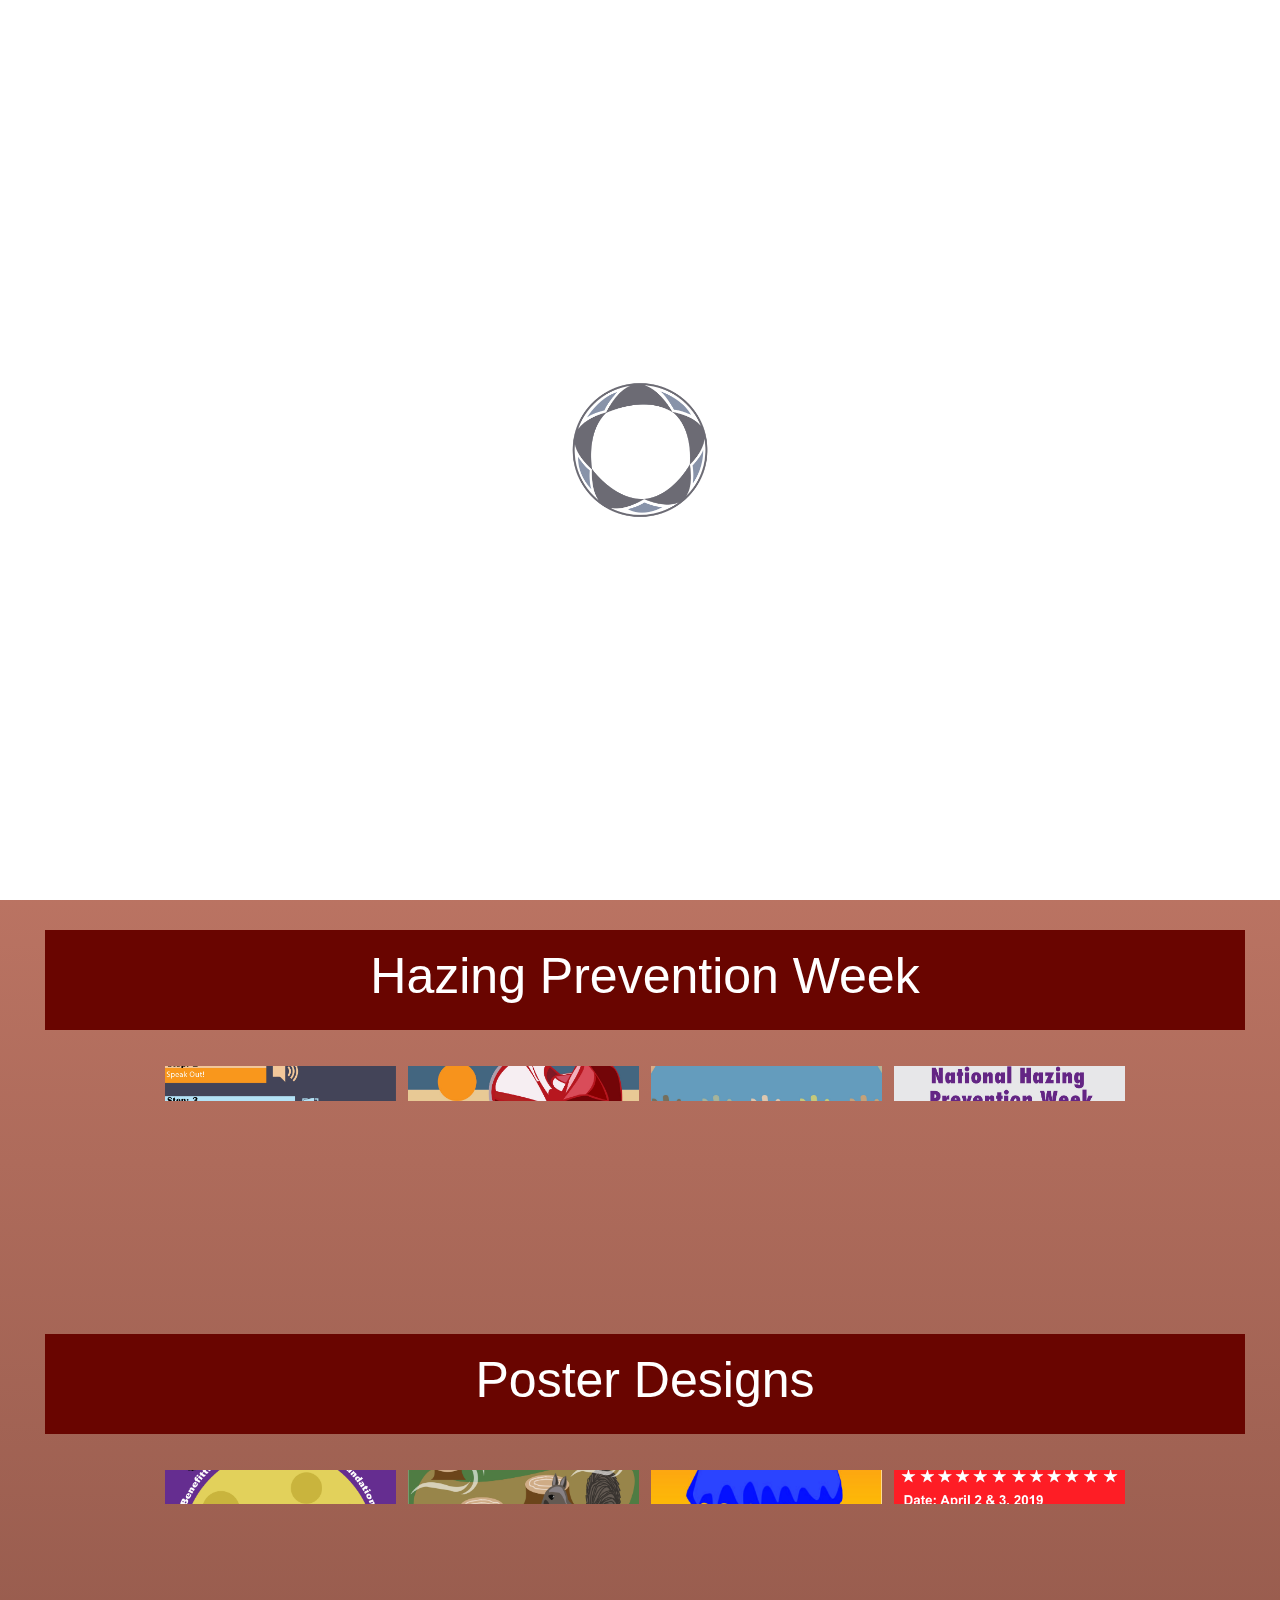
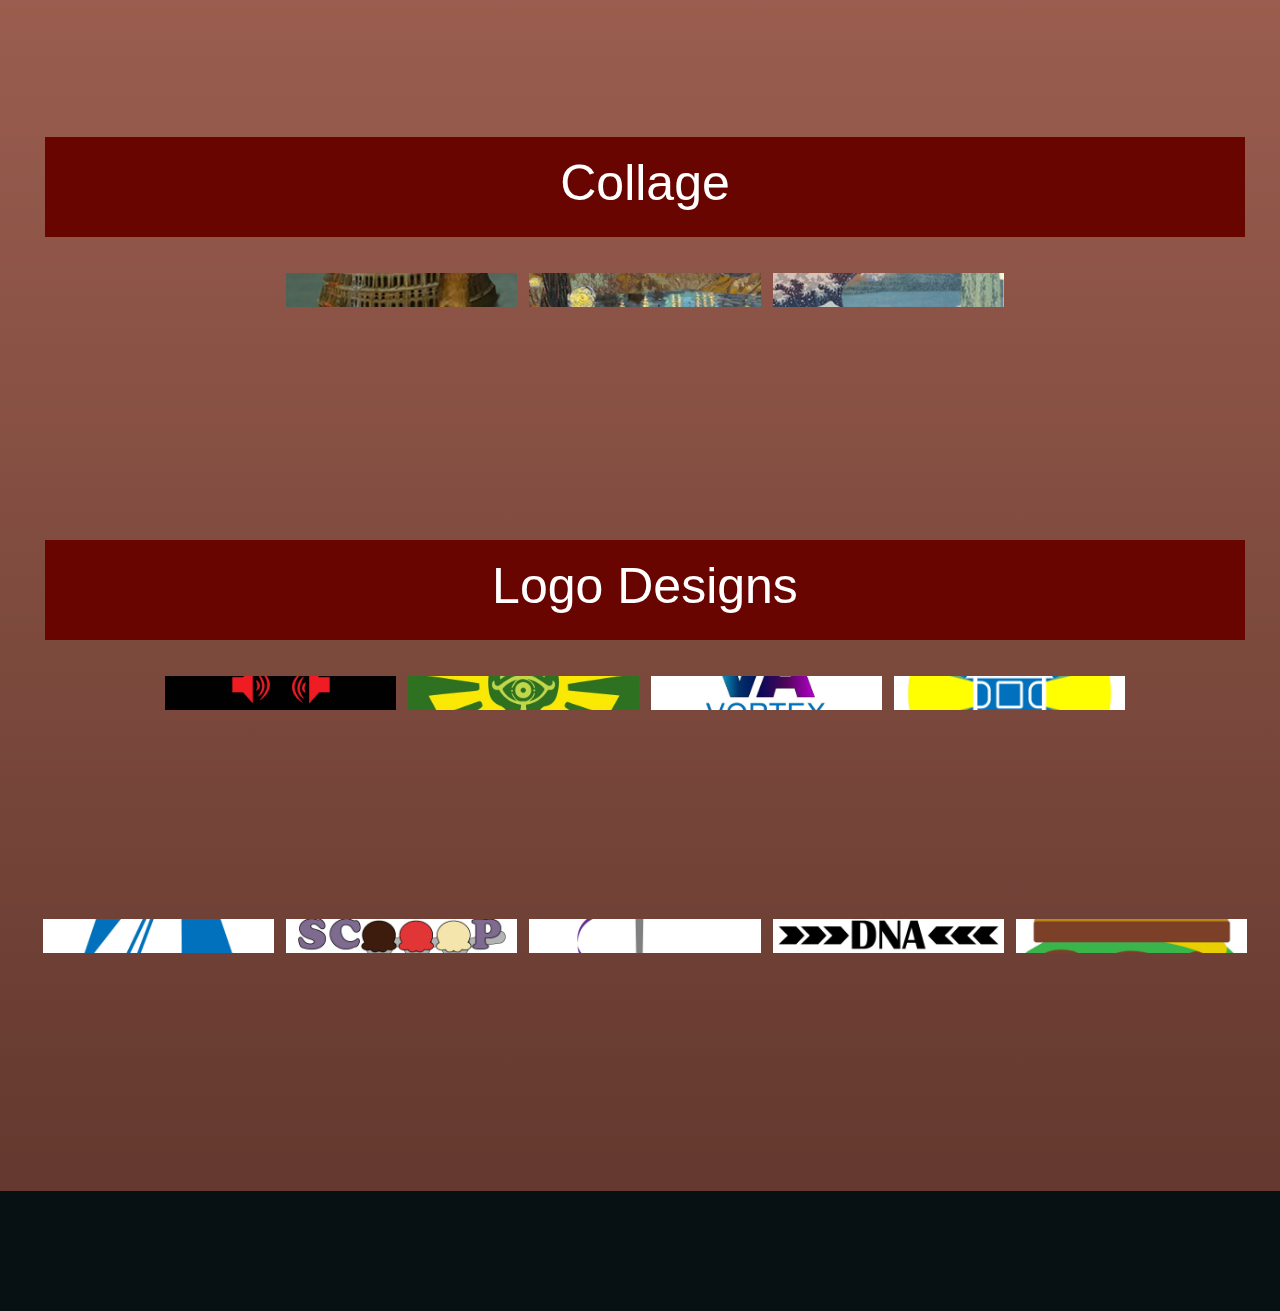
==== commit ff53207d: "iteration 3" ====
--- a/index.html
+++ b/index.html
@@ -4,6 +4,11 @@
     <meta charset="UTF-8">
     <meta name="viewport" content="width=device-width, initial-scale=1.0">
     <link rel="stylesheet" href="css/style.css">
+    <link rel="stylesheet" href="https://stackpath.bootstrapcdn.com/bootstrap/4.3.1/css/bootstrap.min.css" integrity="sha384-ggOyR0iXCbMQv3Xipma34MD+dH/1fQ784/j6cY/iJTQUOhcWr7x9JvoRxT2MZw1T" crossorigin="anonymous">
+    <script src="https://code.jquery.com/jquery-3.3.1.slim.min.js" integrity="sha384-q8i/X+965DzO0rT7abK41JStQIAqVgRVzpbzo5smXKp4YfRvH+8abtTE1Pi6jizo" crossorigin="anonymous"></script>
+    <script src="https://cdnjs.cloudflare.com/ajax/libs/popper.js/1.14.7/umd/popper.min.js" integrity="sha384-UO2eT0CpHqdSJQ6hJty5KVphtPhzWj9WO1clHTMGa3JDZwrnQq4sF86dIHNDz0W1" crossorigin="anonymous"></script>
+    <script src="https://stackpath.bootstrapcdn.com/bootstrap/4.3.1/js/bootstrap.min.js" integrity="sha384-JjSmVgyd0p3pXB1rRibZUAYoIIy6OrQ6VrjIEaFf/nJGzIxFDsf4x0xIM+B07jRM" crossorigin="anonymous"></script>
+
     <title>Document</title>
 </head>
 
@@ -28,16 +33,13 @@
         <div class="pages">
             <ul class="navbar-nav mr-auto">
                 <li class="nav-item active">
-                  <a class="nav-link" href="#">Home <span class="sr-only">(current)</span></a>
+                  <a class="nav-link" href="index.html">Home <span class="sr-only">(current)</span></a>
                 </li>
                 <li class="nav-item">
-                  <a class="nav-link" href="#">Profile</a>
+                  <a class="nav-link" href="profile.html">Profile</a>
                 </li>
                 <li class="nav-item">
-                    <a class="nav-link" href="#">Resume</a>
-                </li>
-                <li class="nav-item">
-                    <a class="nav-link" href="#">Contact</a>
+                    <a class="nav-link" href="resume.html">Resume</a>
                 </li>
             </ul>
         </div>
@@ -49,10 +51,14 @@
         <div class="banner">
             <h2 class="welcome">Welcome!</h2>
         </div>
+        
+        <div class="buttons">
+            <a href="index.html"><button class="button graphicdesign" type="button">Graphic Design</button></a>
+            <a href="uxui.html"><button class="button uxui" type="button">UX/UI Design</button></a>
+        </div>
 
-        <div class="buttons">
-            <button class="button graphicdesign">Graphic Design</button>
-            <button class="button uxui">UX/UI Design</button>
+        <div class="subcontainer">
+            <h3 class="container">Senior Thesis</h3>
         </div>
 
         <div class="gallery">
@@ -68,23 +74,35 @@
                 <img class="imgthumbnail" src="Graphic Design/IMG_0786-01.jpg">
                 <img class="imgthumbnail" src="Graphic Design/IMG_0787-01.jpg">
             </div>
+        <div class="subcontainer">
+            <h3 class="container">Hazing Prevention Week</h3>
+        </div>
             <div class="row3">
                 <img class="imgthumbnail" src="Graphic Design/HPSquare2-01.jpg">
                 <img class="imgthumbnail" src="Graphic Design/HpSquare3.jpg">
                 <img class="imgthumbnail" src="Graphic Design/HPDigitalSignSqaure-01.jpg">
                 <img class="imgthumbnail" src="Graphic Design/HPOsquare.jpg">
             </div>
+        <div class="subcontainer">
+            <h3 class="container">Poster Designs</h3>
+        </div>
             <div class="row4">
                 <img class="imgthumbnail" src="Graphic Design/BooBashSqaure-01.jpg">
                 <img class="imgthumbnail" src="Graphic Design/Environment poster sqaure 2-01.jpg">
                 <img class="imgthumbnail" src="Graphic Design/Environment Poster Square 2-01-01.jpg">
                 <img class="imgthumbnail" src="Graphic Design/SGADebate&VoteSquare-01.jpg">
             </div>
+        <div class="subcontainer">
+            <h3 class="container">Collage</h3>
+        </div>
             <div class="row5">
                 <img class="imgthumbnail" src="Graphic Design/Alt Fibres Homework part 1.jpg">
                 <img class="imgthumbnail" src="Graphic Design/Alt Fibres Homework part 2-01.jpg">
                 <img class="imgthumbnail" src="Graphic Design/Alt Fibres Homework part 8-01.jpg">
             </div>
+        <div class="subcontainer">
+            <h3 class="container">Logo Designs</h3>
+        </div>
             <div class="row6">
                 <img class="imgthumbnail" src="Graphic Design/Logodesignday9-01.jpg">
                 <img class="imgthumbnail" src="Graphic Design/ZeldaGuide.jpg">
--- a/css/style.css
+++ b/css/style.css
@@ -52,7 +52,35 @@
     margin-right: 60px;
 }
 
-
+.btn {
+    display: flex;
+    flex-direction: row;
+    justify-content: center;
+}
+
+.subcontainer {
+    background-color: #690500 !important;
+    color: white !important;
+    padding-top: 3px !important;
+    padding-bottom: 3px !important;
+    padding-right: 20px !important;
+    padding-left: 20px !important;
+    text-align: center !important;
+    margin-left: 40px !important;
+    margin-right: 40px !important;
+    margin-top: 30px !important;
+    margin-bottom: 30px !important;
+    height: 100px !important;
+    display: flex !important;
+    justify-content: center !important;
+    align-items: center !important;
+}
+
+.container {
+    font-size: 50px;
+    display: flex;
+    justify-content: center;
+}
 .profilepic {
     display: block;
     margin-left: auto;
@@ -83,31 +111,62 @@
     padding-bottom: 10px;
     padding-left: 20px;
     padding-right: 20px;
-    margin-top: 15px;
+    margin-top: 20px;
     text-align: center;
     font-weight: bold;
     border-top-left-radius: 15px;
     border-bottom-left-radius: 15px;
 }
 
+.graphicdesign2 {
+    background-color: #8B7845;
+    padding-top: 10px;
+    padding-bottom: 10px;
+    padding-left: 20px;
+    padding-right: 20px;
+    margin-top: 20px;
+    text-align: center;
+    font-weight: bold;
+    border-top-left-radius: 15px;
+    border-bottom-left-radius: 15px;
+}
+
 .uxui {
     background-color: #8B7845;
     padding-top: 10px;
     padding-bottom: 10px;
     padding-left: 20px;
     padding-right: 20px;
-    margin-top: 15px;
+    margin-top: 20px;
     text-align: center;
     font-weight: bold;
     border-top-right-radius: 15px;
     border-bottom-right-radius: 15px;
 }
 
+.uxui2 {
+    background-color: #FFE19C;
+    padding-top: 10px;
+    padding-bottom: 10px;
+    padding-left: 20px;
+    padding-right: 20px;
+    margin-top: 20px;
+    text-align: center;
+    font-weight: bold;
+    border-top-right-radius: 15px;
+    border-bottom-right-radius: 15px;
+}
+
 .buttons {
-    display: flex;
-    flex-direction: row;
-    justify-content: center;
-    margin: 20px;
+    display: flex !important;
+    flex-direction: row;
+    justify-content: center !important;
+}
+
+.btn {
+    display: flex;
+    flex-direction: row;
+    justify-content: center;
 }
 
 .gallery {
@@ -204,6 +263,14 @@
 .thesis1 {
     background-color: #EE5622;
     display: flex;
+}
+
+.resume {
+    display: flex;
+    justify-content: center;
+    margin-left: 90px;
+    margin-top: 60px;
+    margin-bottom: 60px;
 }
 
 .overlayimg1 {
@@ -242,4 +309,30 @@
 
 .overlayimg {
     
+}
+
+.profilepic {
+    width: 65%;
+}
+
+.subtitle {
+    font-size: 40px;
+    margin-left: 140px;
+    margin-top: 35px;
+}
+
+.para {
+    font-size: 20px;
+    margin-left: 70px;
+    margin-right: 80px;
+    line-height: 40px;
+}
+
+.caro {
+    width: 75%;
+    margin-top: 40px;
+    margin-left: 200px;
+    margin-bottom: 50px;
+    display: flex;
+    justify-content: center;
 }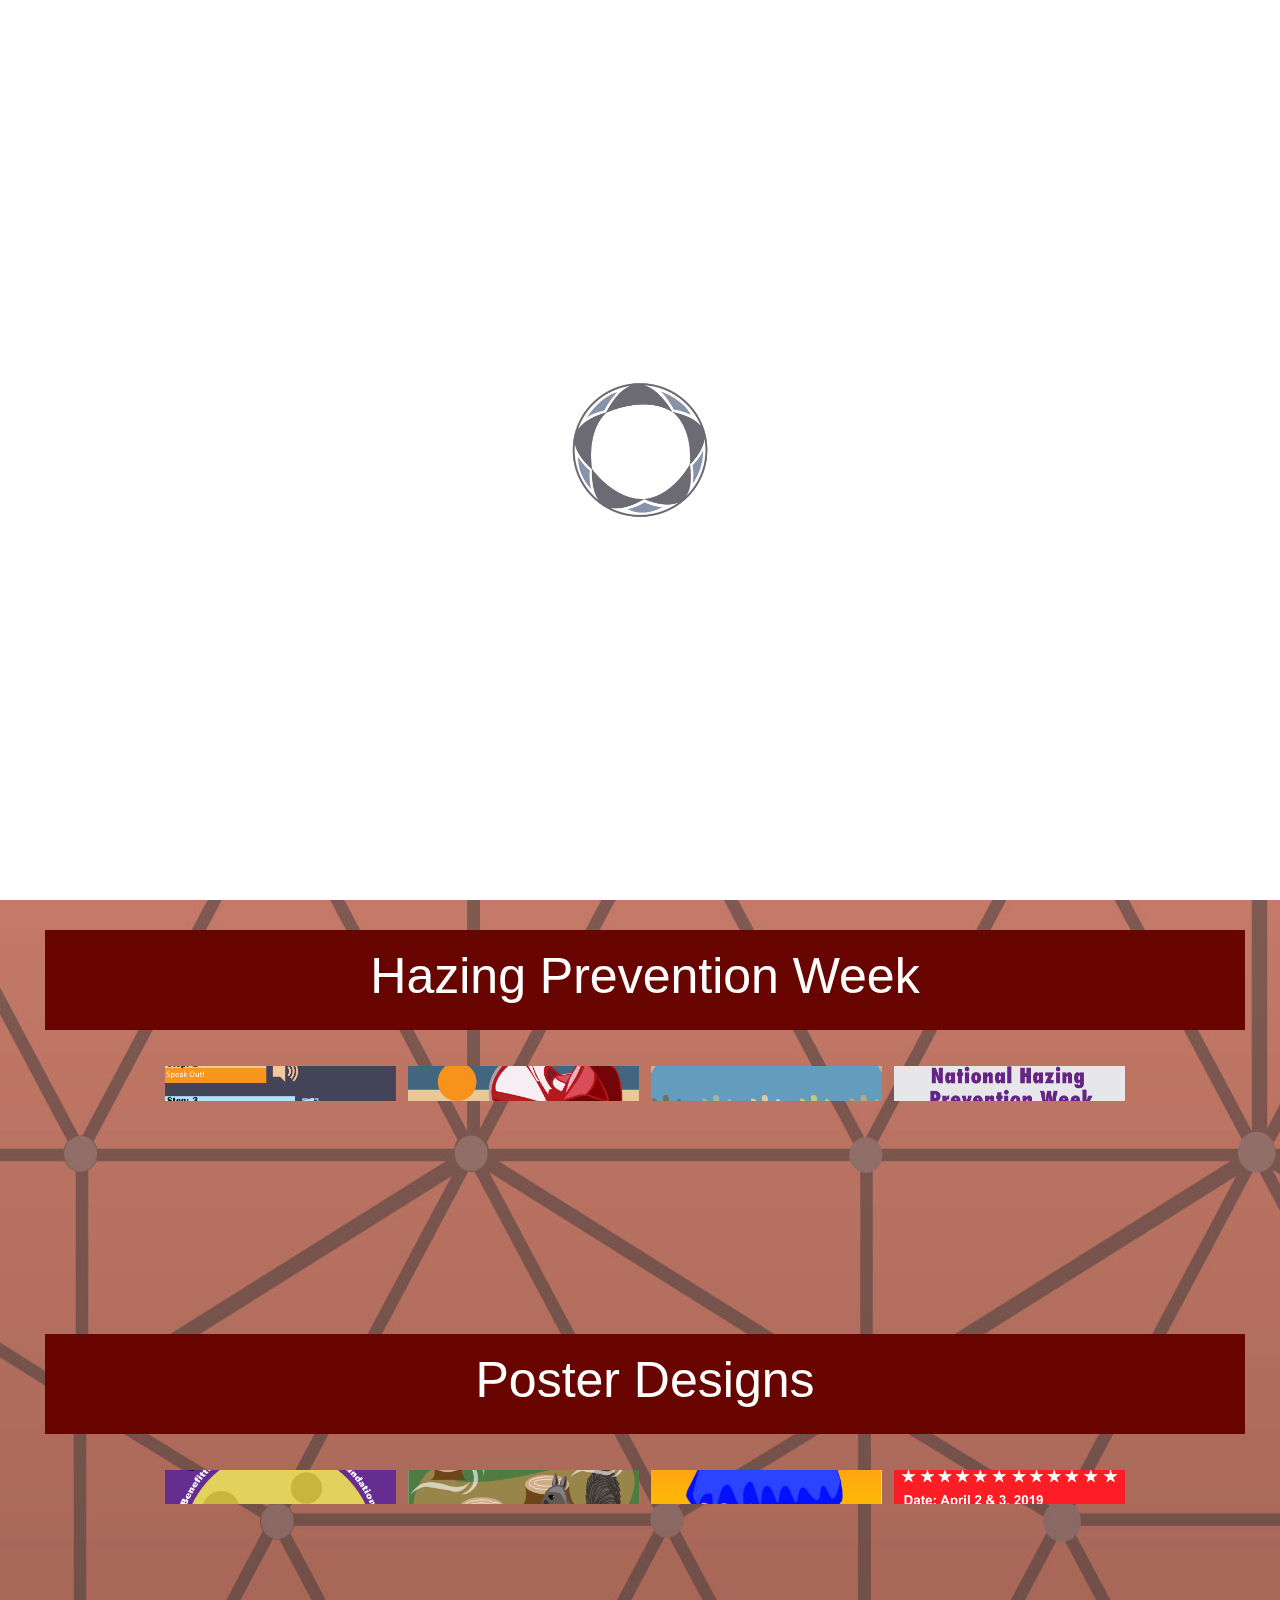
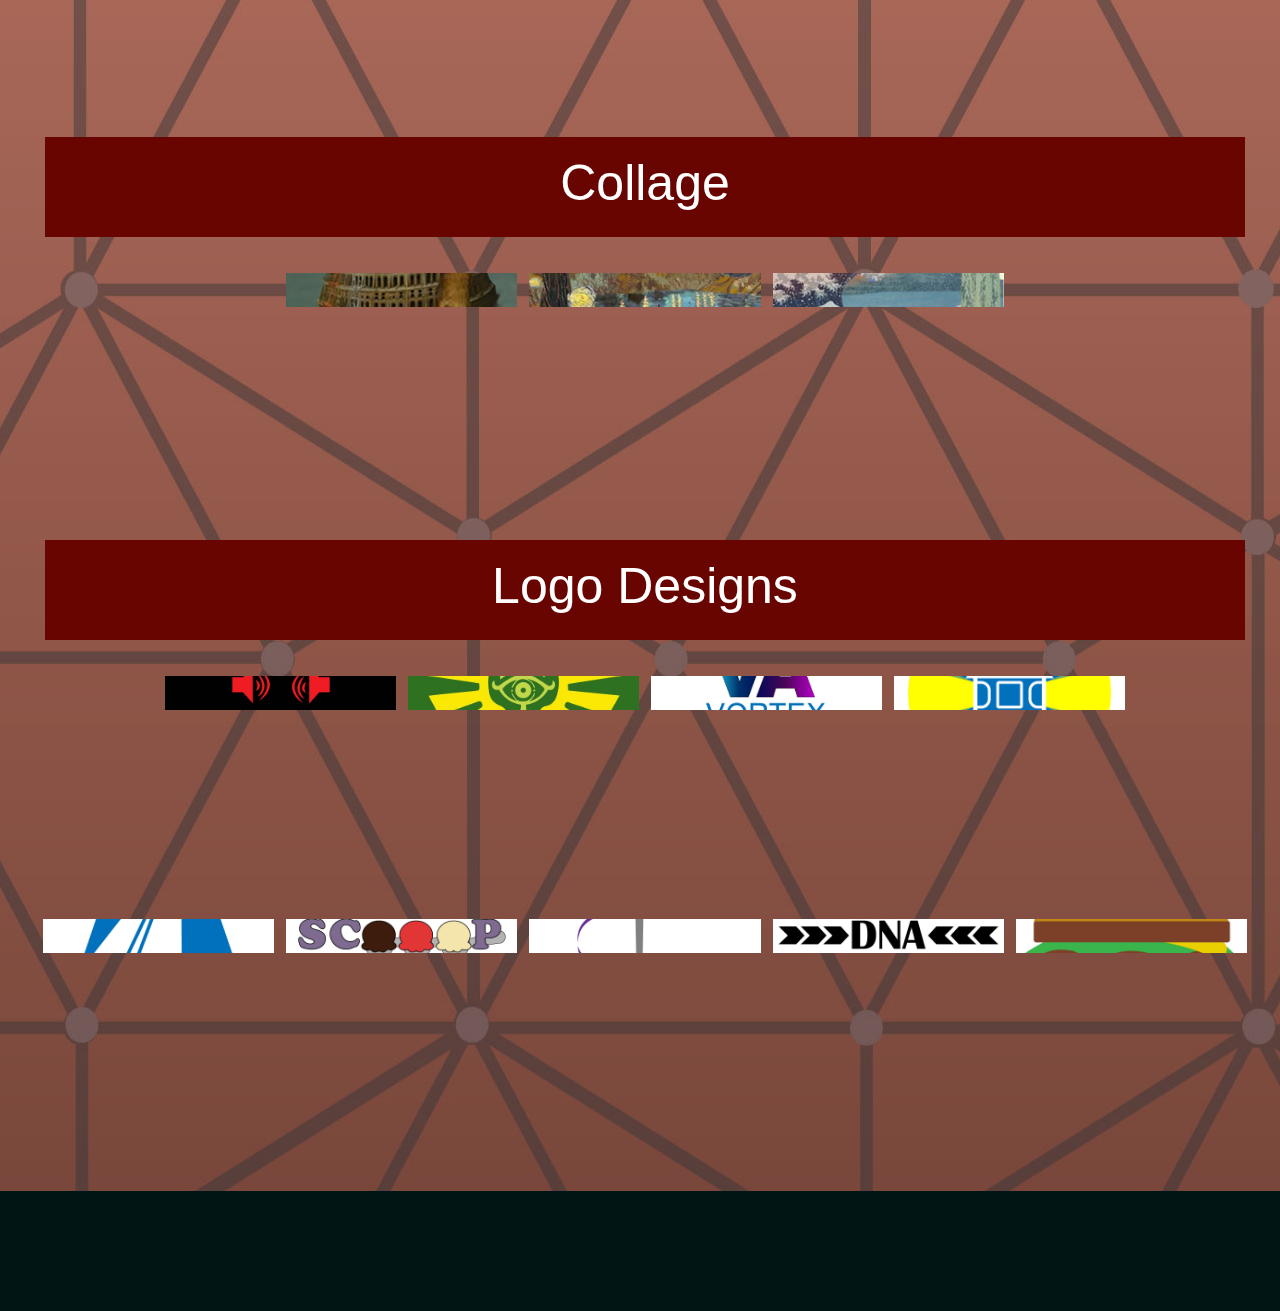
==== commit 239d7f7a: "Update" ====
--- a/index.html
+++ b/index.html
@@ -8,23 +8,24 @@
     <script src="https://code.jquery.com/jquery-3.3.1.slim.min.js" integrity="sha384-q8i/X+965DzO0rT7abK41JStQIAqVgRVzpbzo5smXKp4YfRvH+8abtTE1Pi6jizo" crossorigin="anonymous"></script>
     <script src="https://cdnjs.cloudflare.com/ajax/libs/popper.js/1.14.7/umd/popper.min.js" integrity="sha384-UO2eT0CpHqdSJQ6hJty5KVphtPhzWj9WO1clHTMGa3JDZwrnQq4sF86dIHNDz0W1" crossorigin="anonymous"></script>
     <script src="https://stackpath.bootstrapcdn.com/bootstrap/4.3.1/js/bootstrap.min.js" integrity="sha384-JjSmVgyd0p3pXB1rRibZUAYoIIy6OrQ6VrjIEaFf/nJGzIxFDsf4x0xIM+B07jRM" crossorigin="anonymous"></script>
-
+    <!-- Hotjar Tracking Code for marina135.github.io -->
+    <script>
+        (function(h,o,t,j,a,r){
+            h.hj=h.hj||function(){(h.hj.q=h.hj.q||[]).push(arguments)};
+            h._hjSettings={hjid:2261510,hjsv:6};
+            a=o.getElementsByTagName('head')[0];
+            r=o.createElement('script');r.async=1;
+            r.src=t+h._hjSettings.hjid+j+h._hjSettings.hjsv;
+            a.appendChild(r);
+        })(window,document,'https://static.hotjar.com/c/hotjar-','.js?sv=');
+    </script>
     <title>Document</title>
 </head>
 
 <body>
-   <!--<div class="nav">
-       <img class="logo" src="img/Newlogo-12.png">
-       <div class="right">
-           <a href="#">Home</a>
-           <a href="#">Profile</a>
-           <a href="#">Resume</a>
-           <a href="#">Contact</a>
-       </div>
-   </div>-->
 
    <nav class="navbar navbar-expand-lg navbar-light customNav" id="nav">
-    <a class="logo" href="#"><img src="Graphic Design/Newlogo-13.png" class="logo"></a>
+    <a class="logo" href="#"><img src="Graphic Design/Newlogo2-07.png" class="logo"></a>
     <button class="navbar-toggler" type="button" data-toggle="collapse" data-target="#navbarSupportedContent"
       aria-controls="navbarSupportedContent" aria-expanded="false" aria-label="Toggle navigation">
       <span class="navbar-toggler-icon"></span>
--- a/css/style.css
+++ b/css/style.css
@@ -1,9 +1,9 @@
 .customNav {
   position: fixed;
-  width: 100%;
-  background-color: #E9EB9E !important;
+  background-color: #001514 !important;
   background-size: cover;
   z-index: 10;
+  margin-right: -15px !important;
 }
 
 
@@ -11,6 +11,7 @@
     display: flex;
     justify-content: flex-end;
     flex-direction: row;
+    margin-left: 10px;
 }
 
 .logo {
@@ -20,6 +21,7 @@
     display: flex;
     justify-content: flex-start;
     align-items: center;
+    padding-left: 10px;
 }
 
 .right a {
@@ -30,6 +32,13 @@
     padding-right: 40px;
     display: flex;
     justify-content: flex-end;
+}
+
+.nav-link {
+    display: flex;
+    flex-direction: row;
+    justify-content: flex-end !important;
+    color: white !important;
 }
 
 .right {
@@ -81,15 +90,34 @@
     display: flex;
     justify-content: center;
 }
+
+.container2 {
+    background-color: #1B2432;
+    padding-top: 10px;
+    padding-bottom: 20px;
+    margin-top: 50px; 
+}
+
+.container3 {
+    background-color: #54565A;
+    padding-top: 2px;
+    padding-bottom: 15px;
+    margin-left: 200px;
+    margin-right: 200px;
+    margin-top: 50px;
+    border: solid black 5px;
+}
+
 .profilepic {
     display: block;
     margin-left: auto;
     margin-right: auto;
-    padding-top: 20px;
+    margin-top: 40px;
+    border: black solid 5px;
 }
 
 footer {
-    background-color: #071013;
+    background-color: #001514;
     padding: 60px;
     margin-left: -15px;
     margin-right: -15px;
@@ -98,7 +126,8 @@
 }
 
 .background {
-    background-image: linear-gradient(to bottom, #E08D79, #63382E);
+    background-image: url("../img/New Background-02.jpg");
+    background-repeat: no-repeat;
     margin-left: -15px;
     margin-right: -15px;
     margin-bottom: -15px;
@@ -244,8 +273,8 @@
     color: white;
     padding-top: 3px;
     padding-bottom: 3px;
-    padding-right: 20px;
-    padding-left: 20px;
+    padding-right: 10px;
+    padding-left: 10px;
     text-align: center;
     height: 120px;
     display: flex;
@@ -307,10 +336,6 @@
     }
 }
 
-.overlayimg {
-    
-}
-
 .profilepic {
     width: 65%;
 }
@@ -319,6 +344,7 @@
     font-size: 40px;
     margin-left: 140px;
     margin-top: 35px;
+    color: white;
 }
 
 .para {
@@ -335,4 +361,52 @@
     margin-bottom: 50px;
     display: flex;
     justify-content: center;
-}+}
+
+.contact {
+    font-size: 20px;
+    margin-left: 130px;
+    margin-right: 80px;
+    line-height: 40px;
+    color: white;
+}
+
+.wdp {
+    margin-top: 30px;
+    background-image: url("../Graphic Design/Workers Defense Project Website Redesign.jpg");
+    background-repeat: no-repeat;
+    width: 960px;
+    height: 500px;
+    padding-bottom: 300px;
+    display: block;
+    margin-left: auto;
+    margin-right: auto;
+}
+
+.casestudy {
+    display: block;
+    margin-left: 250px;
+    margin-right: 250px;
+    margin-top: 50px;
+}
+
+.casestudy1 {
+    width: 35%;
+    display: block;
+    margin-left: auto;
+    margin-right: auto;
+    margin-top: 20px;
+}
+
+.cs1 {
+    background-color: #FFE19C;
+    padding-top: 10px;
+    padding-bottom: 10px;
+    padding-left: 20px;
+    padding-right: 20px;
+    margin-top: 20px;
+    text-align: center;
+    font-weight: bold;
+    border-radius: 15px;
+    display: block;
+}
